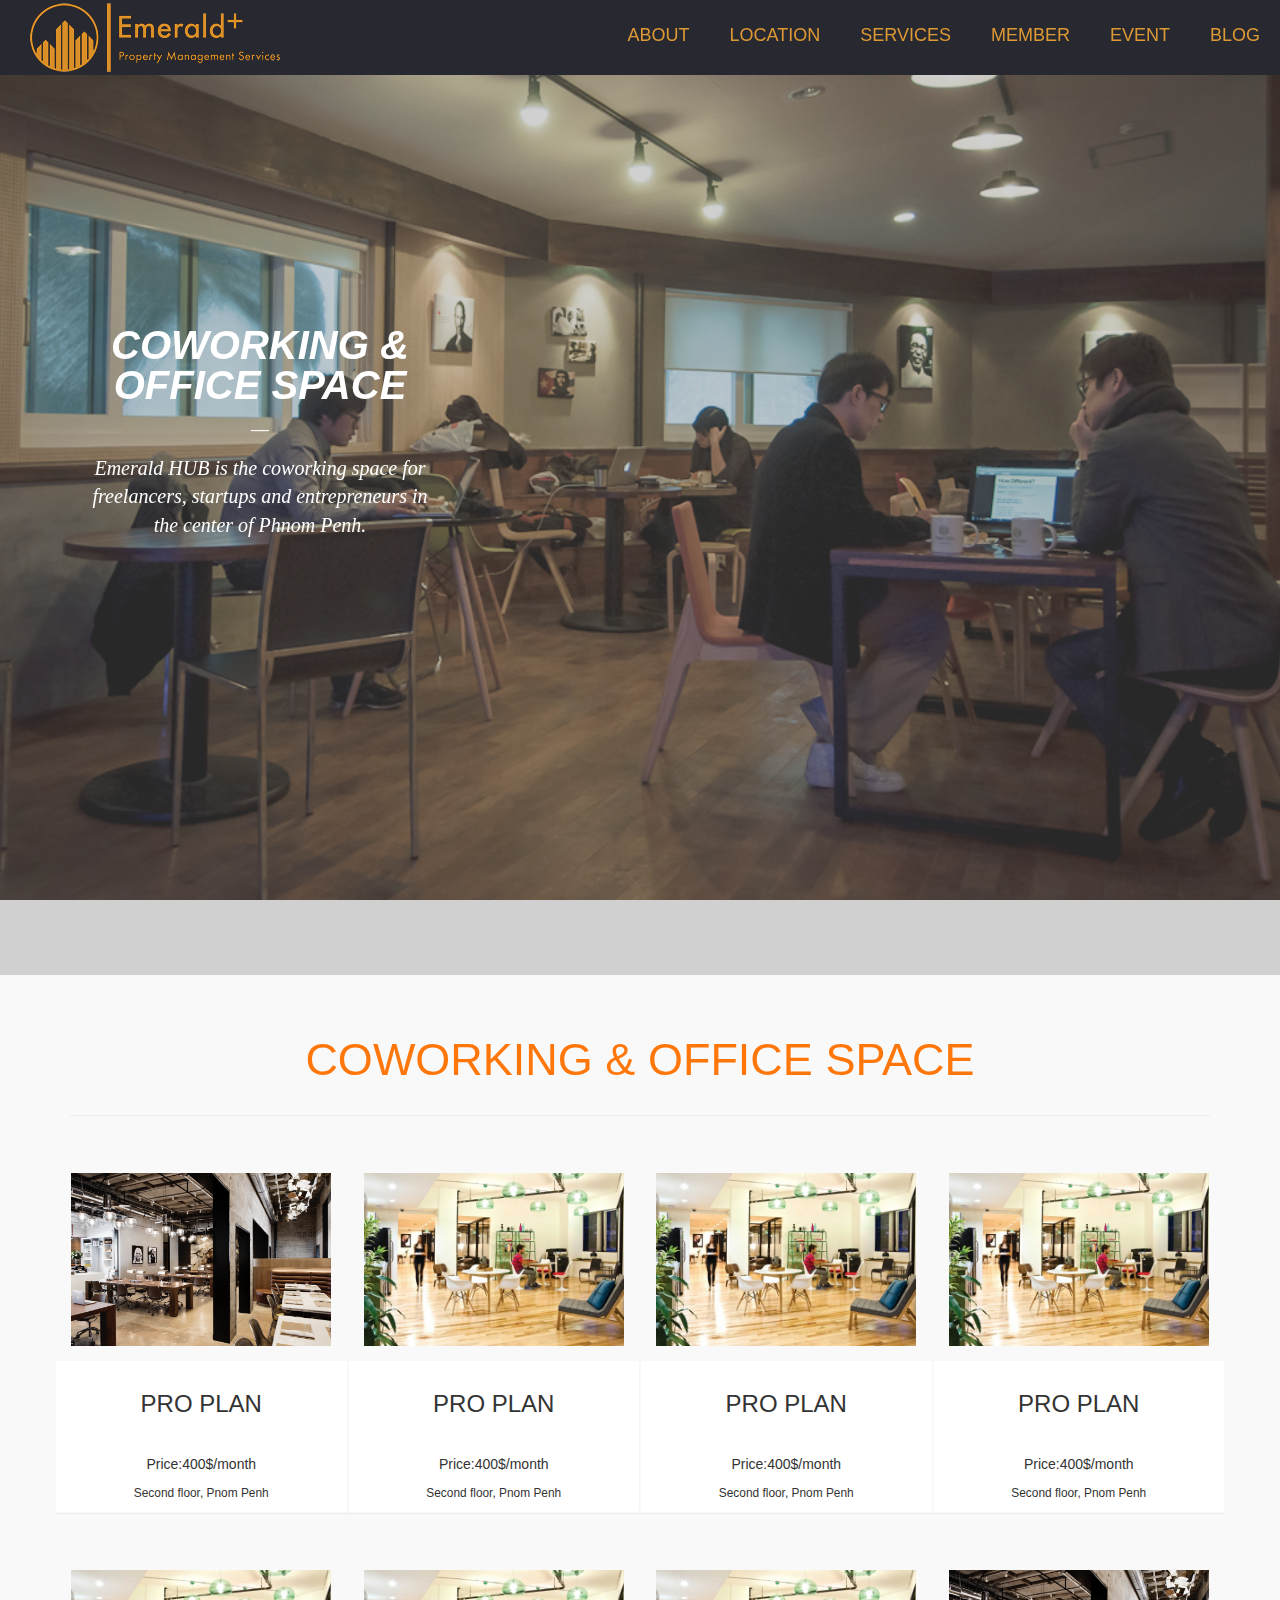
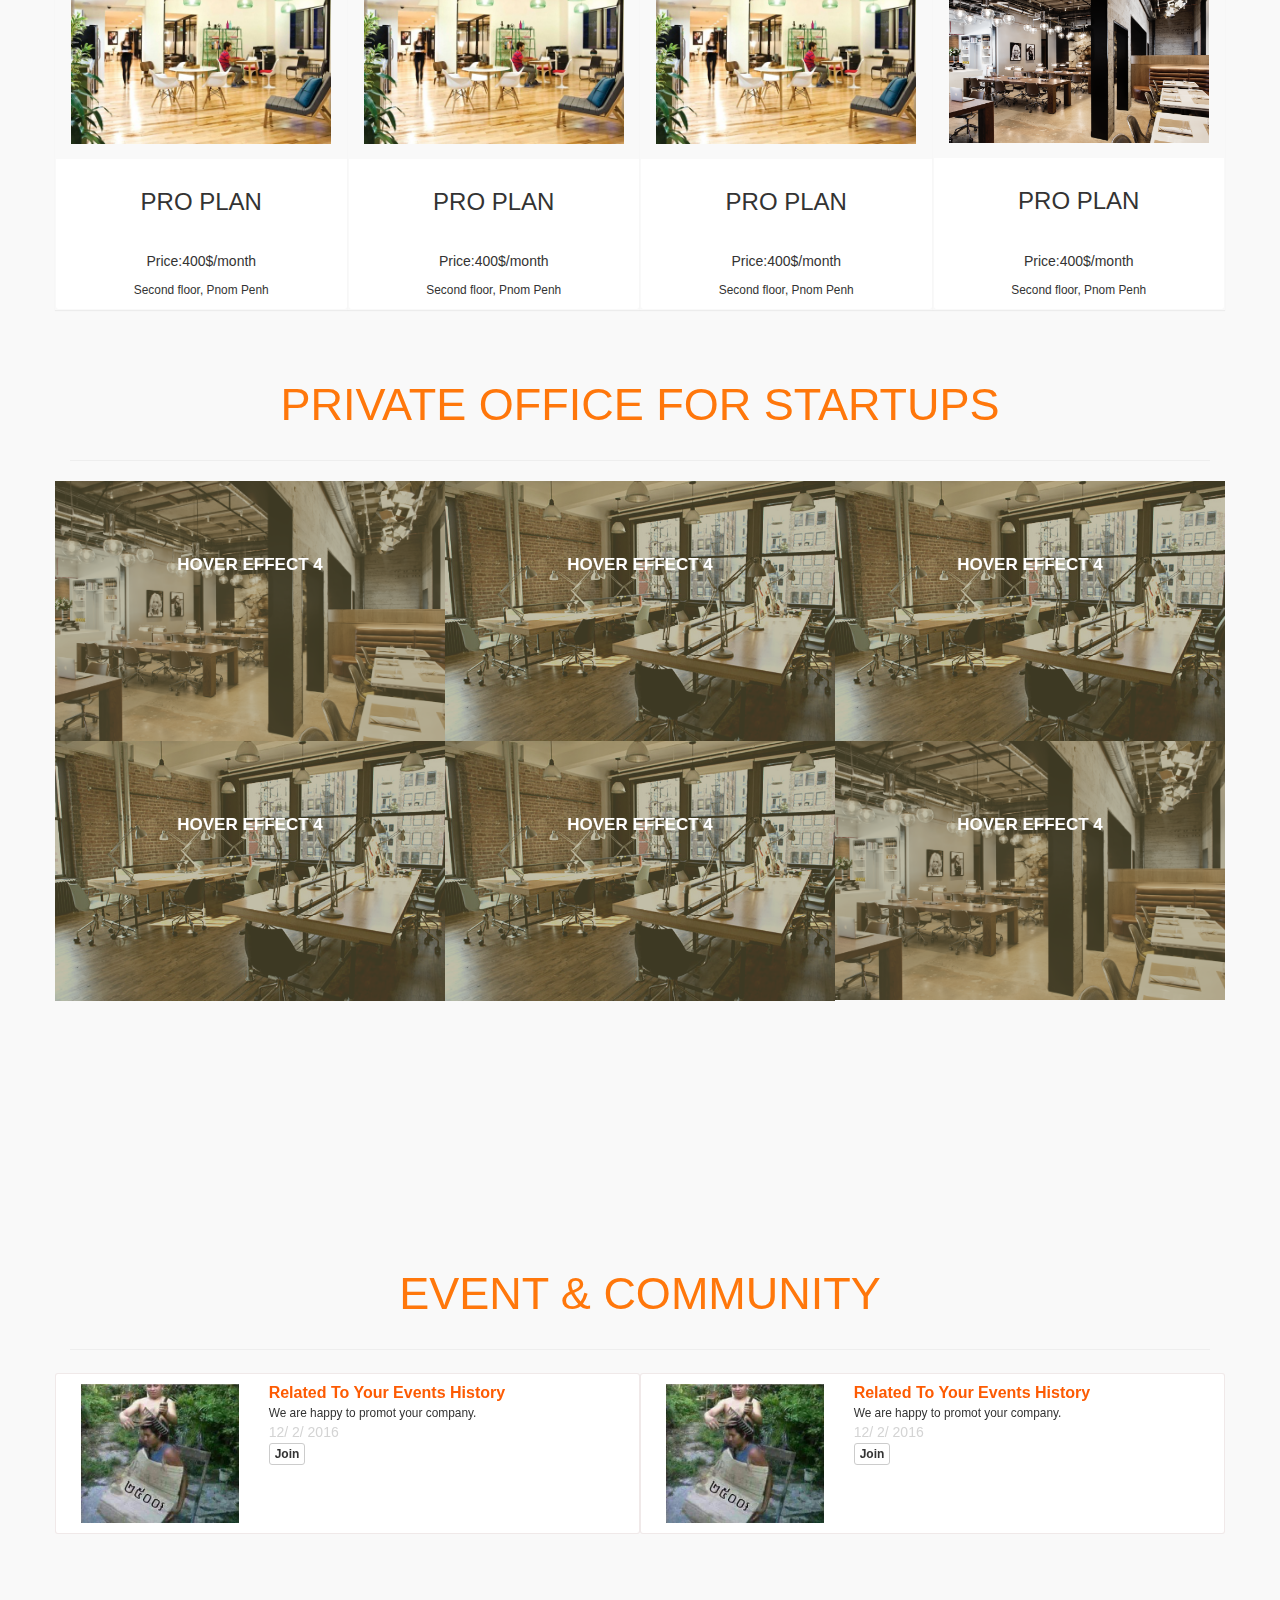
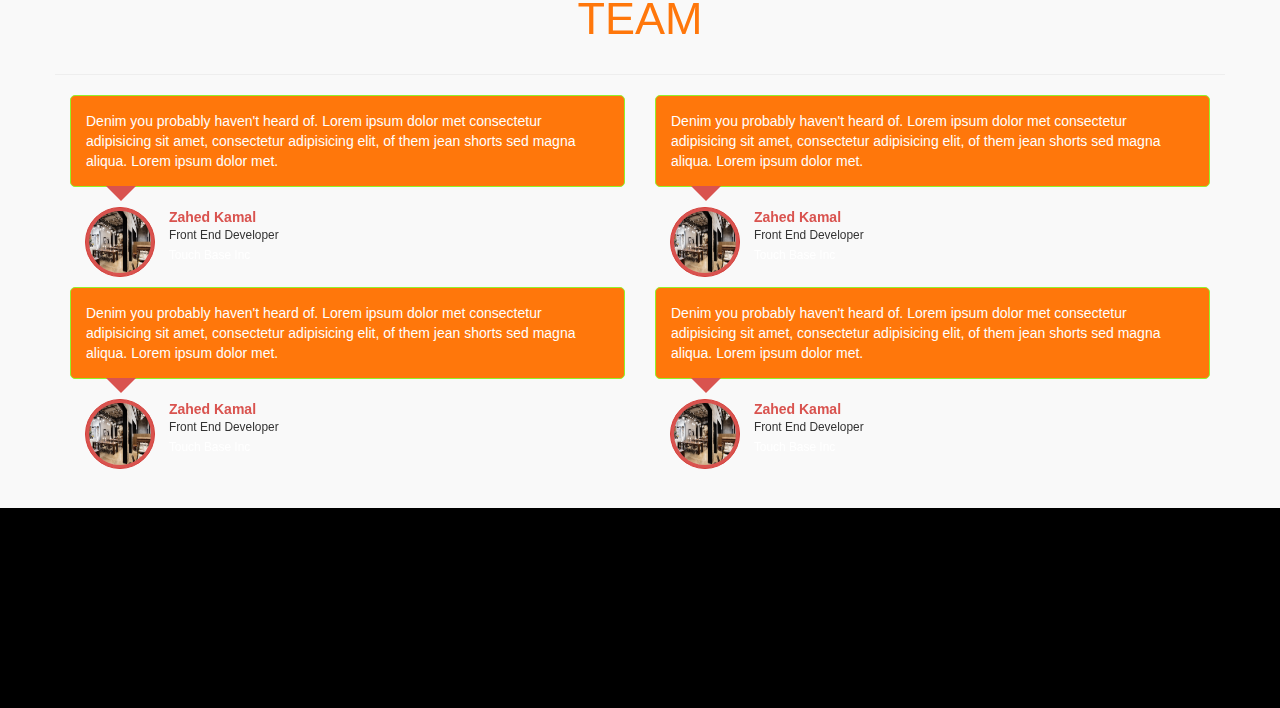
==== emerallhub/index.html @ 09f28c1a "add" ====
<!DOCTYPE html>
<html>
<head>
	<title>emerall</title>

    <meta name="viewport" content="width=device-width, initial-scale=1">

	 <!-- Latest compiled and minified CSS -->
	<link rel="stylesheet" href="http://maxcdn.bootstrapcdn.com/bootstrap/3.3.6/css/bootstrap.min.css">
	<link rel="stylesheet" href="http://cdnjs.cloudflare.com/ajax/libs/font-awesome/4.6.3/css/font-awesome.min.css">
	<!-- jQuery library -->
	<script src="https://ajax.googleapis.com/ajax/libs/jquery/1.12.4/jquery.min.js"></script>

	<!-- Latest compiled JavaScript -->
	<script src="http://maxcdn.bootstrapcdn.com/bootstrap/3.3.6/js/bootstrap.min.js"></script>
	<link rel="stylesheet" type="text/css" href="css/index.css">
	<script src="js/jquery.fadeshow-0.1.1.js" type="text/javascript"></script>
	<link rel="stylesheet" type="text/css" href="css/menu.css">
	<link rel="stylesheet" href="css/fadde-bg.css" />
	<!-- <link rel="stylesheet" href="css/demo.css" /> -->
	<script type="text/javascript" src="js/script.js"></script>
	<!--script change background-->
	<script type="text/javascript">
	$(function(){
		var fadeShow = $(".background").fadeShow({
			correctRatio: true,
			shuffle: true,
			speed: 10000,
			images: ['images/space1.jpg','images/space2.jpg','images/space3.jpg']
		});
	});
	</script>
	<!--end script change background-->
</head>
<body>
<nav>
  <div id="logo"><img src="images/logo-small.png" class="img-responsive"></div>
  	<center>
  		<label for="drop" class="toggle">
  		<i class="fa fa-bars" aria-hidden="true" style="font-size:40px;padding-top:10px;"></i>
		</label>
	</center>
  <input type="checkbox" id="drop" />
  <ul class="menu">
    <li><a href="about.html">About</a></li>
    <li><a href="#section1">Location</a></li>
    <li> <a href="#section2">Services</a></li>
    <li> <a href="#section3">Member</a></li>
    <li><a href="#section4">Event</a></li>
    <li><a href="blog.html">Blog</a></li>
  </ul>
</nav>


<header class="intro-header">
        <div class="container">
            <div class="background" style="background-color: rgba(117, 117, 117, 0.34);"></div>
			<div class="text col-xs-12 col-md-4 col-sm-4 col-lg-4">
				<h1 style="font-size:40px;line-height: 40px;font-weight:bold;">
					COWORKING & OFFICE SPACE
				</h1>
				<p>&mdash;</p>
				<p>Emerald HUB is the coworking space for freelancers, startups and entrepreneurs in the center of Phnom Penh. </p>
			</div>
        </div>
</header>
<section class="container-fluid bg-space" id="section1">

	<div class="container">
		<h1 class="v-center">COWORKING & OFFICE SPACE</h1>
	<hr>
	  	<div class="row">
	    	<div class="col-sm-3">
	          <div class="row">
	          		<!-- PRICE ITEM -->
					<div class="panel price panel-red">
						<div class="panel-heading  text-center">
						
						</div>
						<a href="location-single.html">
						<div class="panel-body text-center">
							<img src="images/location1.png" class="img-responsive">
						</div>
						</a>
						<ul class="list-group list-group-flush text-center">
							<li class="list-group-item">
								<h3>PRO PLAN</h3>
							</li>
							<li class="list-group-item">
								<h5>Price:400$/month</h5>
								<small>Second floor, Pnom Penh</small>
							</li>
							
						</ul>
					</div>
					
					<!-- /PRICE ITEM -->
	          </div>
	    	</div>
	    	<div class="col-sm-3">
	          	<div class="row">
	          		<!-- PRICE ITEM -->
					<div class="panel price panel-red">
						<div class="panel-heading  text-center">
						
						</div>
						<a href="location-single.html">
						<div class="panel-body text-center">
							<img src="images/location2.jpg" class="img-responsive">
						</div>
						</a>
						<ul class="list-group list-group-flush text-center">
							<li class="list-group-item">
								<h3>PRO PLAN</h3>
							</li>
							<li class="list-group-item">
								<h5>Price:400$/month</h5>
								<small>Second floor, Pnom Penh</small>
							</li>
							
						</ul>
					</div>
					
					<!-- /PRICE ITEM -->
	          	</div>
	    	</div>
	    	<div class="col-sm-3">
	          	<div class="row">
	          		<!-- PRICE ITEM -->
					<div class="panel price panel-red">
						<div class="panel-heading  text-center">
						
						</div>
						<a href="location-single.html">
						<div class="panel-body text-center">
							<img src="images/location2.jpg" class="img-responsive">
						</div>
						</a>
						<ul class="list-group list-group-flush text-center">
							<li class="list-group-item">
								<h3>PRO PLAN</h3>
							</li>
							<li class="list-group-item">
								<h5>Price:400$/month</h5>
								<small>Second floor, Pnom Penh</small>
							</li>
							
						</ul>
					</div>
					
					<!-- /PRICE ITEM -->
	          	</div>
	    	</div>
	    	<div class="col-sm-3">
	          	<div class="row">
	          		<!-- PRICE ITEM -->
					<div class="panel price panel-red">
						<div class="panel-heading  text-center">
						
						</div>
						<a href="location-single.html">
						<div class="panel-body text-center">
							<img src="images/location2.jpg" class="img-responsive">
						</div>
						</a>
						<ul class="list-group list-group-flush text-center">
							<li class="list-group-item">
								<h3>PRO PLAN</h3>
							</li>
							<li class="list-group-item">
								<h5>Price:400$/month</h5>
								<small>Second floor, Pnom Penh</small>
							</li>
							
						</ul>
					</div>
					
					<!-- /PRICE ITEM -->
	          	</div>
	    	</div>
	    	<div class="col-sm-3">
	          	<div class="row">
	          		<!-- PRICE ITEM -->
					<div class="panel price panel-red">
						<div class="panel-heading  text-center">
						
						</div>
						<a href="location-single.html">
						<div class="panel-body text-center">
							<img src="images/location2.jpg" class="img-responsive">
						</div>
						</a>
						<ul class="list-group list-group-flush text-center">
							<li class="list-group-item">
								<h3>PRO PLAN</h3>
							</li>
							<li class="list-group-item">
								<h5>Price:400$/month</h5>
								<small>Second floor, Pnom Penh</small>
							</li>
							
						</ul>
					</div>
					
					<!-- /PRICE ITEM -->
	          	</div>
	    	</div>
	    	<div class="col-sm-3">
	          	<div class="row">
	          		<!-- PRICE ITEM -->
					<div class="panel price panel-red">
						<div class="panel-heading  text-center">
						
						</div>
						<a href="location-single.html">
						<div class="panel-body text-center">
							<img src="images/location2.jpg" class="img-responsive">
						</div>
						</a>
						<ul class="list-group list-group-flush text-center">
							<li class="list-group-item">
								<h3>PRO PLAN</h3>
							</li>
							<li class="list-group-item">
								<h5>Price:400$/month</h5>
								<small>Second floor, Pnom Penh</small>
							</li>
							
						</ul>
					</div>
					
					<!-- /PRICE ITEM -->
	          	</div>
	    	</div>
	    	<div class="col-sm-3">
	          	<div class="row">
	          		<!-- PRICE ITEM -->
					<div class="panel price panel-red">
						<div class="panel-heading  text-center">
						
						</div>
						<a href="location-single.html">
						<div class="panel-body text-center">
							<img src="images/location2.jpg" class="img-responsive">
						</div>
						</a>
						<ul class="list-group list-group-flush text-center">
							<li class="list-group-item">
								<h3>PRO PLAN</h3>
							</li>
							<li class="list-group-item">
								<h5>Price:400$/month</h5>
								<small>Second floor, Pnom Penh</small>
							</li>
							
						</ul>
					</div>
					
					<!-- /PRICE ITEM -->
	          	</div>
	    	</div>
	    	<div class="col-sm-3">
	          	<div class="row">
	          		<!-- PRICE ITEM -->
					<div class="panel price panel-red">
						<div class="panel-heading  text-center">
						
						</div>
						<a href="#">
						<div class="panel-body text-center">
							<img src="images/location1.png" class="img-responsive">
						</div>
						</a>
						<ul class="list-group list-group-flush text-center">
							<li class="list-group-item">
								<h3>PRO PLAN</h3>
							</li>
							<li class="list-group-item">
								<h5>Price:400$/month</h5>
								<small>Second floor, Pnom Penh</small>
							</li>
							
						</ul>
					</div>
					
					<!-- /PRICE ITEM -->
	          	</div>
	    	</div>
	  	</div>
	</div>
</section>
<section class="container-fluid bg-space" style="margin-top:-10px;" id="section2">

	<div class="container">
		<h1 class="v-center">PRIVATE OFFICE FOR STARTUPS</h1>
		<hr>
		  	<div class="row">
		  		<div class="col-lg-4 col-md-4 col-sm-6 col-xs-12 padding">
		    	<div class="hovereffect">
		        	<img class="img-responsive" src="images/location1.png" alt="">
			        <div class="overlay">
			           <h2>Hover effect 4</h2>
			           <a class="info" href="#">link here</a>
			        </div>
		    	</div>
			</div>
			<div class="col-lg-4 col-md-4 col-sm-6 col-xs-12 padding">
		    	<div class="hovereffect">
		        	<img class="img-responsive" src="images/G.jpg" alt="">
			        <div class="overlay">
			           <h2>Hover effect 4</h2>
			           <a class="info" href="#">link here</a>
			        </div>
		    	</div>
			</div>
	
			<div class="col-lg-4 col-md-4 col-sm-6 col-xs-12 padding">
		    	<div class="hovereffect">
		        	<img class="img-responsive" src="images/G.jpg" alt="">
			        <div class="overlay">
			           <h2>Hover effect 4</h2>
			           <a class="info" href="#">link here</a>
			        </div>
		    	</div>
			</div>
			<div class="col-lg-4 col-md-4 col-sm-6 col-xs-12 padding">
		    	<div class="hovereffect">
		        	<img class="img-responsive" src="images/G.jpg" alt="">
			        <div class="overlay">
			           <h2>Hover effect 4</h2>
			           <a class="info" href="#">link here</a>
			        </div>
		    	</div>
			</div>
			<div class="col-lg-4 col-md-4 col-sm-6 col-xs-12 padding">
		    	<div class="hovereffect">
		        	<img class="img-responsive" src="images/G.jpg" alt="">
			        <div class="overlay">
			           <h2>Hover effect 4</h2>
			           <a class="info" href="#">link here</a>
			        </div>
		    	</div>
			</div>
			<div class="col-lg-4 col-md-4 col-sm-6 col-xs-12 padding">
		    	<div class="hovereffect">
		        	<img class="img-responsive" src="images/location1.png" alt="">
			        <div class="overlay">
			           <h2>Hover effect 4</h2>
			           <a class="info" href="#">link here</a>
			        </div>
		    	</div>
			</div>
	</div>
</section>
<section class="container-fluid bg-space" style="margin-top:-10px;" id="section4">

	<div class="container">
		<h1 class="v-center">EVENT & COMMUNITY</h1>
		<hr>
	  	<div class="row" >
	  		<div class="col-xs-12 col-sm-6 col-lg-6 col-md-6">
	  			<div class="row each-event">
	  				<div class="col-xs-12 col-sm-4 col-lg-4 col-md-4">
	  					<img src="images/event.jpg" class="img-responsive">
	  				</div>
	  				<div class="col-xs-12 col-sm-8 col-lg-8 col-md-8">
	  					<span>
	  						<h4  class="title-event">Related To Your Events History</h4>
	  						<small>We are happy to promot your company.</small>
	  					</span><br>
	  					<span><small class="date-event">12/ 2/ 2016</small></span><br>
	  					<span><small><input type="submit" value="Join" class="join btn btn-default btn-xs" data-toggle="modal" data-target="#myModal"></small></span>
	  				</div>
	  			</div>
	  		</div>
	  		<div class="col-xs-12 col-sm-6 col-lg-6 col-md-6">
	  			<div class="row each-event">
	  				<div class="col-xs-12 col-sm-4 col-lg-4 col-md-4">
	  					<img src="images/event.jpg" class="img-responsive">
	  				</div>
	  				<div class="col-xs-12 col-sm-8 col-lg-8 col-md-8">
	  					<span><h4 class="title-event">Related To Your Events History</h4>
	  						<small>We are happy to promot your company.</small>
	  					</span><br>
	  					<span><small class="date-event">12/ 2/ 2016</small></span><br>
	  					<span><small><input type="submit" value="Join" class="join btn btn-default btn-xs" data-toggle="modal" data-target="#myModal"></small></span>
	  				</div>
	  			</div>
	  		</div>

	  	</div>

	  	<!--Team-->
	  	<div class="row" id="section3">
	  		<h1 class="v-center">TEAM</h1>
			<hr>
			<!--box for team-->
			<div class="container">
				<div class="row">
			        <div class="col-sm-6">
			            <div id="tb-testimonial" class="testimonial testimonial-danger-filled">
			                <div class="testimonial-section">
			                    Denim you probably haven't heard of. Lorem ipsum dolor met consectetur adipisicing sit amet, consectetur adipisicing elit, of them jean shorts sed magna aliqua. Lorem ipsum dolor met.
			                </div>
			                <div class="testimonial-desc">
			                    <img src="images/location1.png" alt="" />
			                    <div class="testimonial-writer">
			                    	<div class="testimonial-writer-name">Zahed Kamal</div>
			                    	<div class="testimonial-writer-designation">Front End Developer</div>
			                    	<a href="#" class="testimonial-writer-company">Touch Base Inc</a>
			                    </div>
			                </div>
			            </div>   
					</div>
					<div class="col-sm-6">
			            <div id="tb-testimonial" class="testimonial testimonial-danger-filled">
			                <div class="testimonial-section">
			                    Denim you probably haven't heard of. Lorem ipsum dolor met consectetur adipisicing sit amet, consectetur adipisicing elit, of them jean shorts sed magna aliqua. Lorem ipsum dolor met.
			                </div>
			                <div class="testimonial-desc">
			                    <img src="images/location1.png" alt="" />
			                    <div class="testimonial-writer">
			                    	<div class="testimonial-writer-name">Zahed Kamal</div>
			                    	<div class="testimonial-writer-designation">Front End Developer</div>
			                    	<a href="#" class="testimonial-writer-company">Touch Base Inc</a>
			                    </div>
			                </div>
			            </div>   
					</div>
					<div class="col-sm-6">
			            <div id="tb-testimonial" class="testimonial testimonial-danger-filled">
			                <div class="testimonial-section">
			                    Denim you probably haven't heard of. Lorem ipsum dolor met consectetur adipisicing sit amet, consectetur adipisicing elit, of them jean shorts sed magna aliqua. Lorem ipsum dolor met.
			                </div>
			                <div class="testimonial-desc">
			                    <img src="images/location1.png" alt="" />
			                    <div class="testimonial-writer">
			                    	<div class="testimonial-writer-name">Zahed Kamal</div>
			                    	<div class="testimonial-writer-designation">Front End Developer</div>
			                    	<a href="#" class="testimonial-writer-company">Touch Base Inc</a>
			                    </div>
			                </div>
			            </div>   
					</div>
					<div class="col-sm-6">
			            <div id="tb-testimonial" class="testimonial testimonial-danger-filled">
			                <div class="testimonial-section">
			                    Denim you probably haven't heard of. Lorem ipsum dolor met consectetur adipisicing sit amet, consectetur adipisicing elit, of them jean shorts sed magna aliqua. Lorem ipsum dolor met.
			                </div>
			                <div class="testimonial-desc">
			                    <img src="images/location1.png" alt="" />
			                    <div class="testimonial-writer">
			                    	<div class="testimonial-writer-name">Zahed Kamal</div>
			                    	<div class="testimonial-writer-designation">Front End Developer</div>
			                    	<a href="#" class="testimonial-writer-company">Touch Base Inc</a>
			                    </div>
			                </div>
			            </div>   
					</div>
				</div>
			</div>
			<!--end box team-->
	  	</div>

	  	<!--end team-->
	</div>
</section>
<!--modal join-->
        	<div class="modal fade" id="myModal">
				<div class="modal-dialog">
				    <div class="modal-content">
				      <div class="modal-header">
				        <button type="button" class="close" data-dismiss="modal" aria-hidden="true">x</button>
				      </div>
				      <div class="modal-body">
				        <form class="form-horizontal">
							<fieldset>
							    <legend>
							    	<center>
							    		Join Event with us 3/ 3/ 2016
							    	</center>
							    </legend>
							    <div class="form-group">
							      <div class="col-lg-12">
							        <input class="form-control" id="inputName" placeholder="Your name" type="text">
							      </div>
							    </div>
							    <div class="form-group">
							       <div class="col-lg-12">
							        <input class="form-control" id="inputOrg" placeholder="Orgnanization" type="text">
							      </div>
							    </div>
							    <div class="form-group">
							      <div class="col-lg-12">
							        <button type="reset" class="btn btn-default">Cancel</button>
							        <button type="submit" class="btn btn-primary">Submit</button>
							      </div>
							    </div>
							
							</fieldset>
						</form>
				      </div>
				  
				    </div><!-- /.modal-content -->
				</div><!-- /.modal-dialog -->
			</div><!-- /.modal -->
		</div>
        <!--end modal join-->


<footer style="height:200px; background:black;width:100%;">
    <!-- <div class="footer" id="footer">
        <div class="container">
            <div class="row">
                <div class="col-lg-2  col-md-2 col-sm-4 col-xs-6">
                    
                </div>
                <div class="col-lg-2  col-md-2 col-sm-4 col-xs-6">
                    
                </div>
                <div class="col-lg-4  col-md-4 col-sm-4 col-xs-12">
                     <ul>
                        <li>
                           <h3 style="font-size:23px;color:white;">Contact Us</h3>
                        </li>
                    </ul>
                    <ul class="info">
                        <li>TEL: 090 90 90</li>
                        <li>EMAIL: Emeralhub@gmail.com</li>
                        <li>Address: st Phnom Penh, St. 200</li>
                    </ul>
                   
                </div>
                <div class="col-lg-3  col-md-3 col-sm-6 col-xs-12 ">
                    <ul>
                        <li>
                           <h3> FOLLOW US</h3>
                        </li>
                    </ul>
                    <ul class="social">
                        <li> <a href="#"> <i class=" fa fa-facebook">   </i> </a> </li>
                        <li> <a href="#"> <i class="fa fa-twitter">   </i> </a> </li>
                        <li> <a href="#"> <i class="fa fa-google-plus">   </i> </a> </li>
                        <li> <a href="#"> <i class="fa fa-pinterest">   </i> </a> </li>
                        <li> <a href="#"> <i class="fa fa-youtube">   </i> </a> </li>
                    </ul>
                </div>
            </div>
        </div>

    </div> -->
 </footer>

</body>
</html>
---- emerallhub/css/index.css ----
@import url('http://www.justinaguilar.com/animations/css/animations.css');
html,body {
	height:100%;
    background:center no-repeat fixed url('images/bg_iphone.png');
}

.icon-bar {
	background-color:#fff;
}


section {
	padding-top: 0px;  
    padding-bottom:0px; 
    min-height:calc(100% - 1px);
}

.v-center {
    font-size:45px;
    color: #FF770B;
}
  
.well {
	border-color:transparent;
}

a.list-group-item.active,[class*='-info'] {
	background-color: #168ccc;
    color:#fff;
}
  

.description{
  font-size: 20px;
  font-weight: 500px;
  padding-bottom: 1em;
  text-align: left;
}
.about{
  font-size: 23px;
  font-weight: 600;
  text-align: center;
  color: #F29B34;
}

.full {
    width: 100%;  
}
.gap {
  height: 30px;
  width: 100%;
  clear: both;
  display: block;
}
.footer {
  background: #282830;
  height: auto;
  padding-bottom: 30px;
  position: relative;
  width: 100%;
  border-bottom: 1px solid #CCCCCC;
  border-top: 1px solid #DDDDDD;
}

.footer p {
  margin: 0;
}
.footer img {
  max-width: 100%;
}
.footer h3 {
  border-bottom: 1px solid #BAC1C8;
  color: #54697E;
  font-size: 18px;
  font-weight: 600;
  line-height: 27px;
  padding: 40px 0 10px;
  text-transform: uppercase;
}
.footer ul {
  font-size: 13px;
  list-style-type: none;
  margin-left: 0;
  padding-left: 0;
  margin-top: 15px;
  color: #7F8C8D;
}
.footer ul li a {
  padding: 0 0 5px 0;
  display: block;
}
.footer a {
  color: #78828D
}
.supportLi h4 {
  font-size: 20px;
  font-weight: lighter;
  line-height: normal;
  margin-bottom: 0 !important;
  padding-bottom: 0;
}
.newsletter-box input#appendedInputButton {
  background: #FFFFFF;
  display: inline-block;
  float: left;
  height: 30px;
  clear: both;
  width: 100%;
}
.newsletter-box .btn {
  border: medium none;
  -webkit-border-radius: 3px;
  -moz-border-radius: 3px;
  -o-border-radius: 3px;
  -ms-border-radius: 3px;
  border-radius: 3px;
  display: inline-block;
  height: 40px;
  padding: 0;
  width: 100%;
  color: #fff;
}
.newsletter-box {
  overflow: hidden;
}
.bg-gray {
  background-image: -moz-linear-gradient(center bottom, #BBBBBB 0%, #F0F0F0 100%);
  box-shadow: 0 1px 0 #B4B3B3;
}
.social li {
  background: none repeat scroll 0 0 #B5B5B5;
  border: 2px solid #B5B5B5;
  -webkit-border-radius: 50%;
  -moz-border-radius: 50%;
  -o-border-radius: 50%;
  -ms-border-radius: 50%;
  border-radius: 50%;
  float: left;
  height: 36px;
  line-height: 36px;
  margin: 0 8px 0 0;
  padding: 0;
  text-align: center;
  width: 36px;
  transition: all 0.5s ease 0s;
  -moz-transition: all 0.5s ease 0s;
  -webkit-transition: all 0.5s ease 0s;
  -ms-transition: all 0.5s ease 0s;
  -o-transition: all 0.5s ease 0s;
}
.social li:hover {
  transform: scale(1.15) rotate(360deg);
  -webkit-transform: scale(1.1) rotate(360deg);
  -moz-transform: scale(1.1) rotate(360deg);
  -ms-transform: scale(1.1) rotate(360deg);
  -o-transform: scale(1.1) rotate(360deg);
}
.social li a {
  color: #EDEFF1;
}
.social li:hover {
  border: 2px solid #2c3e50;
  background: #2c3e50;
}
.social li a i {
  font-size: 16px;
  margin: 0 0 0 5px;
  color: #EDEFF1 !important;
}
.footer-bottom {
  background: #E3E3E3;
  border-top: 1px solid #DDDDDD;
  padding-top: 10px;
  padding-bottom: 10px;
}
.footer-bottom p.pull-left {
  padding-top: 6px;
}
.payments {
  font-size: 1.5em; 
}

/*overlay background*/
.intro-header {
  background-color: #777777;
  background: no-repeat center center;
  background-attachment: scroll;
  -webkit-background-size: cover;
  -moz-background-size: cover;
  background-size: cover;
  -o-background-size: cover;
  /*margin-bottom: 50px;*/
}
.intro-header{
  /*padding: 100px 0 50px;*/
  color: white;
}
.subheading{
    color: white; 
   font: bold 24px/45px Helvetica, Sans-Serif; 
   letter-spacing: -1px;  
   background: rgb(0, 0, 0); /* fallback color */
   background: rgba(0, 0, 0, 0.7);
   padding: 10px; 
}
@media only screen and (min-width: 768px) {
  .intro-header{
    /*padding: 150px 0;*/
  }
}
.intro-header .site-heading,
.intro-header .page-heading {
  text-align: center;
}
.intro-header .site-heading h1,
.intro-header .page-heading h1 {
  margin-top: 0;
  font-size: 30px;
}
.intro-header .site-heading .subheading,
.intro-header .page-heading .subheading {
  font-size: 24px;
  line-height: 1.1;
  display: block;
  font-family: 'Open Sans', 'Helvetica Neue', Helvetica, Arial, sans-serif;
  font-weight: 300;
  margin: 10px 0 0;
}
@media only screen and (min-width: 768px) {
  .intro-header .site-heading h1,
  .intro-header .page-heading h1 {
    font-size: 30px;
  }
}
.intro-header .post-heading h1 {
  font-size: 35px;
}
.intro-header .post-heading .subheading,
.intro-header .post-heading .meta {
  line-height: 1.1;
  display: block;
}
.intro-header {
  font-family: 'Open Sans', 'Helvetica Neue', Helvetica, Arial, sans-serif;
  font-size: 24px;
  font-weight: 600;
}
.intro-header {
  font-family: 'Lora', 'Times New Roman', serif;
  font-style: italic;
  font-weight: 300;
  font-size: 20px;
  background-color: rgba(117, 117, 117, 0.34);
  height: 100%;
}
.intro-header .post-heading .meta a {
  color: white;
}
@media only screen and (min-width: 768px) {
  .intro-header .post-heading h1 {
    font-size: 55px;
  }
  .intro-header .post-heading .subheading {
    font-size: 30px;
  }
}

.bg-space{
    background-color: #f9f9f9;
}

/*pricing*/
    .panel{
      margin-bottom: 20px;
      background-color: #f9f9f9;
      border: 1px solid transparent;
      border-radius: 4px;
      -webkit-box-shadow: 0 1px 1px rgba(0,0,0,.05);
      box-shadow: 0 1px 1px rgba(0,0,0,.05);
    }
    .panel.price,
        .panel.price>.panel-heading{
            border-radius:0px;
            -moz-transition: all .3s ease;
            -o-transition:  all .3s ease;
            -webkit-transition:  all .3s ease;
        }
        .panel.price:hover{
            box-shadow: 0px 0px 0px rgba(0,0,0, .2);
        }
        .panel-red:hover{
            background-color: #F29B34;
            -moz-box-shadow: 0px -1px 3px #fafafa;
            -webkit-box-shadow: 0px -1px 3px #fafafa;
            box-shadow: 0px -1px 3px #fafafa;
        }
        
                
        .panel.price>.panel-heading{
            /*box-shadow: 0px 1px 0px rgba(50,50,50, .2) inset;*/
            text-shadow:0px 1px 0px rgba(50,50,50, .6);
        }
            
        .price .list-group-item{
            border-bottom-:1px solid rgba(250,250,250, .5);
        }
        
        .panel.price .list-group-item:last-child {
            border-bottom-right-radius: 0px;
            border-bottom-left-radius: 0px;
        }
        .panel.price .list-group-item:first-child {
            border-top-right-radius: 0px;
            border-top-left-radius: 0px;
        }
        
        .price .panel-footer {
            color: #fff;
            border-bottom:0px;
            background-color:  #f9f9f9;
            /*box-shadow: 0px 1px 0px rgba(0,0,0, .3);*/
        }
        
        
        .panel.price .btn{
            box-shadow: 0 -1px 0px rgba(50,50,50, .2) inset;
            border:0px;
        }
        .list-group-item {
            position: relative;
            display: block;
            padding: 10px 15px;
            margin-bottom: -1px;
            background-color: #fff;
            border: 0px solid #ddd;
        }
        .panel > .list-group .list-group-item, .panel > .panel-collapse > .list-group .list-group-item {
            border-width: 0px 0;
            border-radius: 0;
        }

.btn-danger{
  background-color: #F29B34;
}
a:hover{
  text-decoration: none;
}
/*event*/
.each-event{
  border: thin solid rgba(227, 212, 212, 0.52) !important;
  padding: 10px;
  border-radius: 3px;
  background: white;
  margin-top: 3px;
}
.title-event{
  font-size: 16px;
  color: #FD5B03;
  text-decoration: none;
  font-weight: bold;
  margin-top: 0px;
  margin-bottom: 0px;
}
.date-event{
  font-size: 14px;
  color: #D4D4D4;
}
.join{
  font-weight: bold;
}
/*modal*/
.modal-header {
    padding: 0px;
    border-bottom: 0px solid #e5e5e5;
}
.modal-content {
    -webkit-box-shadow: 0 5px 15px rgba(0,0,0,.5);
    box-shadow: 0 5px 15px rgba(0,0,0,.5);
    border-radius: 0px;
}
.modal-dialog {
    margin: 65px auto;
    border: thin solid #4776e7;
}
.li{
  list-style: none;
  font-size: 23px;
  padding: 3px;
  font-weight: bold;
}
.fa-facebook-square{
  padding: 3px;
  font-size: 20px;
  color: #3D8EB9;
  list-style: none;
}
.fa-twitter{
  padding: 3px;
  font-size: 20px;
  color: #2C82C9;
  list-style: none;
}
.fa-google-plus{
  color: #CF000F;
  padding: 3px;
  font-size: 20px;
}
.name-li{
  list-style: none;
  font-size: 15px;
  color: #3C3741;
}
/*box for team*/
/*----------------------------------------------------*/
/*----------------- Testimonials CSS -----------------*/
/*----------------------------------------------------*/
.testimonial{
    margin-bottom: 10px;
}

    .testimonial-section {
        width: 100%;
        height: auto;
        padding: 15px;
        -webkit-border-radius: 5px;
        -moz-border-radius: 5px;
        border-radius: 5px;
        position: relative;
        border: 1px solid #fff;
    }
    .testimonial-section:after {
        top: 100%;
        left: 50px;
        border: solid transparent;
        content: " ";
        position: absolute;
        border-top-color: #fff;
        border-width: 15px;
        margin-left: -15px;
    }

    .testimonial-desc {
        margin-top: 20px;
        text-align:left;
        padding-left: 15px;
    }
        .testimonial-desc img {
            border: 1px solid #f5f5f5;
            border-radius: 150px;
            height: 70px;
            padding: 3px;
            width: 70px;
            display:inline-block;
            vertical-align: top;
        }

        .testimonial-writer{
            display: inline-block;
            vertical-align: top;
            padding-left: 10px;
        }

            .testimonial-writer-name{
                font-weight: bold;
            }

            .testimonial-writer-designation{
                font-size: 85%;
            }

            .testimonial-writer-company{
                font-size: 85%;
            }
    /*---- Outlined Styles ----*/
    .testimonial.testimonial-default{
        
    }
        .testimonial.testimonial-default .testimonial-section{
            border-color: #777;
        }

            .testimonial.testimonial-default .testimonial-section:after{
                border-top-color: #777;
            }

        .testimonial.testimonial-default .testimonial-desc{
            
        }

            .testimonial.testimonial-default .testimonial-desc img{
                border-color: #777;
            }

            .testimonial.testimonial-default .testimonial-writer-name{
                color: #777;
            }

    /*---- Filled Styles ----*/
   
    .testimonial.testimonial-danger-filled{
        
    }
        .testimonial.testimonial-danger-filled .testimonial-section{
                color: #fff;
                background-color: #FF770B;
                border-color: #92F22A;
        }

            .testimonial.testimonial-danger-filled .testimonial-section:after{
                border-top-color: #D9534F;
            }

        .testimonial.testimonial-danger-filled .testimonial-desc{
            
        }

            .testimonial.testimonial-danger-filled .testimonial-desc img{
                border-color: #d43f3a;
                background-color: #D9534F;
            }

            .testimonial.testimonial-danger-filled .testimonial-writer-name{
                color: #D9534F;
            }
---- emerallhub/css/menu.css ----
h1 {
  font-size: 60px;
  text-align: center;
  color: #FFF;
}

/*h3 {
  font-size: 30px;
  line-height: 34px;
  text-align: center;
  color: #FFF;
}*/

h3 a { color: #FFF; }

a { color: #FFF; }

h1 {
  margin-top: 50px;
  text-align: center;
  font-size: 30px;
  line-height: 70px;
  font-family: 'roboto', sans-serif;
}

#container {
  margin: 0 auto;
  max-width: 890px;
}

p { text-align: center; }
 .toggle, [id^=drop] {
 display: none;
}

nav {
  margin: 0;
  padding: 0;
  background-color: #282830;
}

#logo {
  display: block;
  padding: 0 30px;
  float: left;
  font-size: 20px;
  line-height: 60px;
  color: #dd9933;
}

nav:after {
  content: "";
  display: table;
  clear: both;
}

nav ul {
  float: right;
  padding: 0;
  margin: 0;
  list-style: none;
  position: relative;
  padding-top: 5px;
}

nav ul li {
  margin: 0px;
  display: inline-block;
  float: left;
  background-color: #282830;
}

nav a {
  display: block;
  padding: 0 20px;
  color: #dd9933;
  font-size: 18px;
  line-height: 60px;
  text-decoration: none;
  text-transform: uppercase;
}

nav ul li ul li:hover {
   /*background: #000000;*/
   color: #F6F7F2;
}

nav a:hover { 
  color: white;
  text-decoration: none;
}

nav ul ul {
  display: none;
  position: absolute;
  top: 60px;
}

nav ul li:hover > ul { 
  display: inherit; 
}

nav ul ul li {
  width: 170px;
  float: none;
  display: list-item;
  position: relative;
}

nav ul ul ul li {
  position: relative;
  top: -60px;
  left: 170px;
}
label > a:after { content: '+'; }
/*li > a:after { content: ' +'; }*/

li > a:only-child:after { content: ''; }


/* Media Queries
--------------------------------------------- */

@media all and (max-width : 768px) {

#logo {
  display: block;
  padding: 0;
  width: 100%;
  text-align: center;
  float: none;
  color: #dd9933;
}

nav { margin: 0; }

.toggle + a,
 .menu { display: none; }

.toggle {
  display: block;
  /*background-color: #254441;*/
  padding: 0 20px;
  color: #FFF;
  font-size: 20px;
  line-height: 60px;
  text-decoration: none;
  border: none;
}

/*.toggle:hover { background-color: #000000; }*/

[id^=drop]:checked + ul { display: block; }

nav ul li {
  display: block;
  width: 100%;
}

nav ul ul .toggle,
 nav ul ul a { padding: 0 40px; }

nav ul ul ul a { padding: 0 80px; }

nav a:hover,
nav ul ul ul a { 
  /*background-color: #282830;*/
}

nav ul li ul li .toggle,
 nav ul ul a { background-color: #212121; }

nav ul ul {
  float: none;
  position: static;
  color: #dd9933;
}

nav ul ul li:hover > ul,
nav ul li:hover > ul { display: none; }

nav ul ul li {
  display: block;
  width: 100%;
}

nav ul ul ul li { position: static;

}
}

@media all and (max-width : 330px) {

nav ul li {
  display: block;
  width: 94%;
}

}
---- emerallhub/css/fadde-bg.css ----
.background
{
	background-color: #383838;
	position: fixed;
	width: 100%;
	height: 100%;
	top: 0;
	left: 0;
	z-index: -1;
}
/*
h1
{
	font-weight: 600;
	font-size: 72px;
	color: #fff;
	text-shadow: 0px 1px 10px rgba(0, 0, 0, 0.3);
}

h2
{
	color: #fff;
	text-shadow: 0px 1px 10px rgba(0, 0, 0, 0.7);
	font-weight: 200;
	font-size: 35px;
}

*/

.text
{
	margin: 200px auto;
}

/*fade show*/
/* 
 * FadeShow jQuery Plugin
 * Made by Erik Terwan
 * 3 February 2015
 * 
 * This plugin is provided as-is and released under the terms of the MIT license.
 */

div.fadeShow-container
{
	position: relative;
	width: 100%;
	height: 100%;
	background: #181818;
	overflow: hidden;
}

div.fadeShow-container
  div.image
{
	position: absolute;
	width: 100%;
	height: 100%;
	background-position: center center;
	background-size: 100% auto;
	background-repeat: no-repeat;
	transition: opacity 1.5s ease-in-out;
	-moz-transition: opacity 1.5s ease-in-out;
	-webkit-transition: opacity 1.5s ease-in-out;
	opacity: 0;
}

div.fadeShow-container
  div.image.fillHeight
{
	background-size: auto 100%;
}

div.fadeShow-container
  div.image.active
{
	z-index: 3;
	opacity: 1;
}

div.fadeShow-container
  div.image.inactive
{
	z-index: 2;
	opacity: 0;
}

div.fadeShow-container
  div.image
  	img
{
	width: 100px; /* leave this at 100px, we do calculations based on that number*/
	display: none;
}

/*hover overlay*/
.hovereffect {
  width: 100%;
  height: 100%;
  float: left;
  overflow: hidden;
  position: relative;
  text-align: center;
  cursor: default;
}

.hovereffect .overlay {
  width: 100%;
  height: 100%;
  position: absolute;
  overflow: hidden;
  top: 0;
  left: 0;
  background-color: rgba(128, 119, 74, 0.48);
  -webkit-transition: all 0.4s ease-in-out;
  transition: all 0.4s ease-in-out;
}

.hovereffect:hover .overlay {
	background-color: #FD5B03;
  opacity: 0.50;
    
}

.hovereffect img {
  display: block;
  position: relative;
}

.hovereffect h2 {
  text-transform: uppercase;
  color: #fff;
  font-weight: bold;
  text-align: center;
  position: relative;
  font-size: 17px;
  padding: 10px;
  -webkit-transform: translateY(45px);
  -ms-transform: translateY(45px);
  transform: translateY(45px);
  -webkit-transition: all 0.4s ease-in-out;
  transition: all 0.4s ease-in-out;
}

.hovereffect:hover h2 {
  -webkit-transform: translateY(5px);
  -ms-transform: translateY(5px);
  transform: translateY(5px);
  font-weight: bold;
}

.hovereffect a.info {
  display: inline-block;
  text-decoration: none;
  padding: 7px 14px;
  text-transform: uppercase;
  color: #fff;
  border: 1px solid #fff;
  background-color: transparent;
  opacity: 0;
  filter: alpha(opacity=0);
  -webkit-transform: scale(0);
  -ms-transform: scale(0);
  transform: scale(0);
  -webkit-transition: all 0.4s ease-in-out;
  transition: all 0.4s ease-in-out;
  font-weight: normal;
  margin: 0px 0 0 0;
  padding: 0px 0px;
}

.hovereffect:hover a.info {
  opacity: 1;
  filter: alpha(opacity=100);
  -webkit-transform: scale(1);
  -ms-transform: scale(1);
  transform: scale(1);
}

.hovereffect a.info:hover {
  /*box-shadow: 0 0 5px #fff;*/
}

.padding{
	padding: 0px;
}
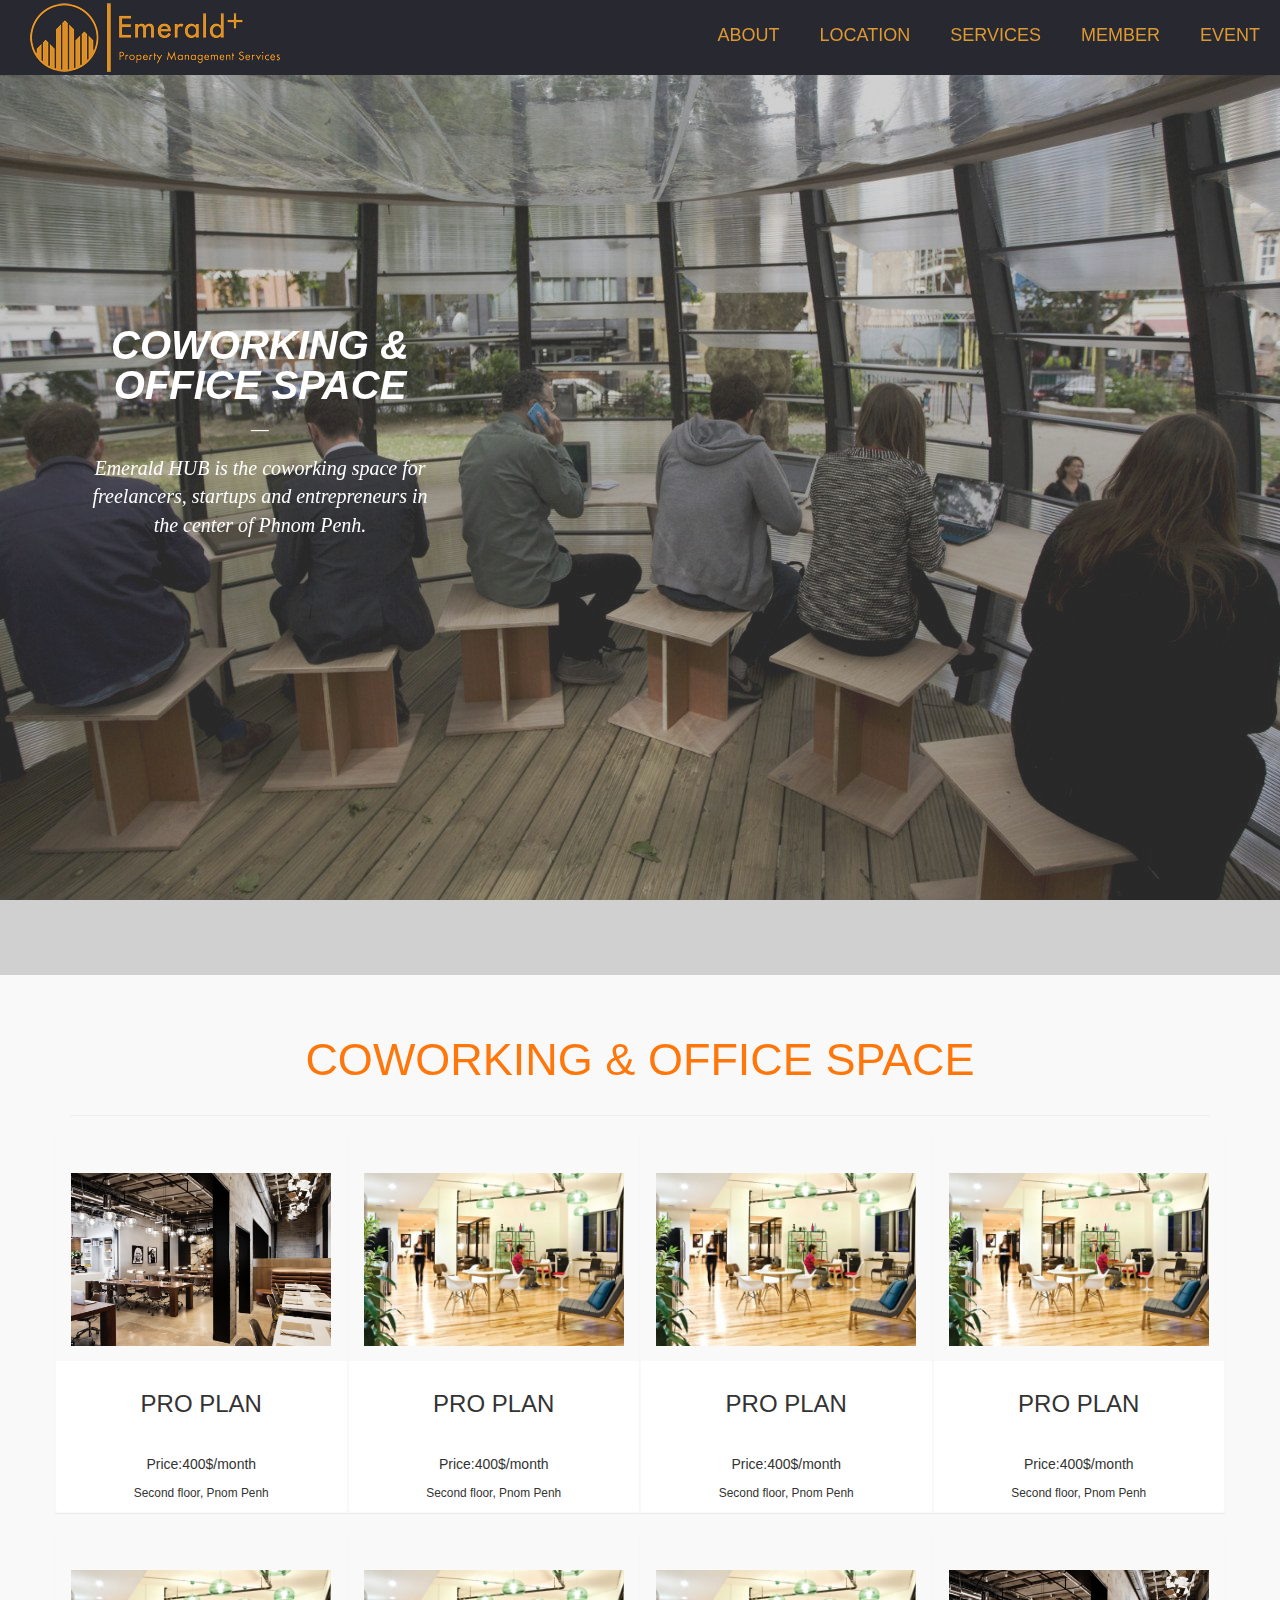
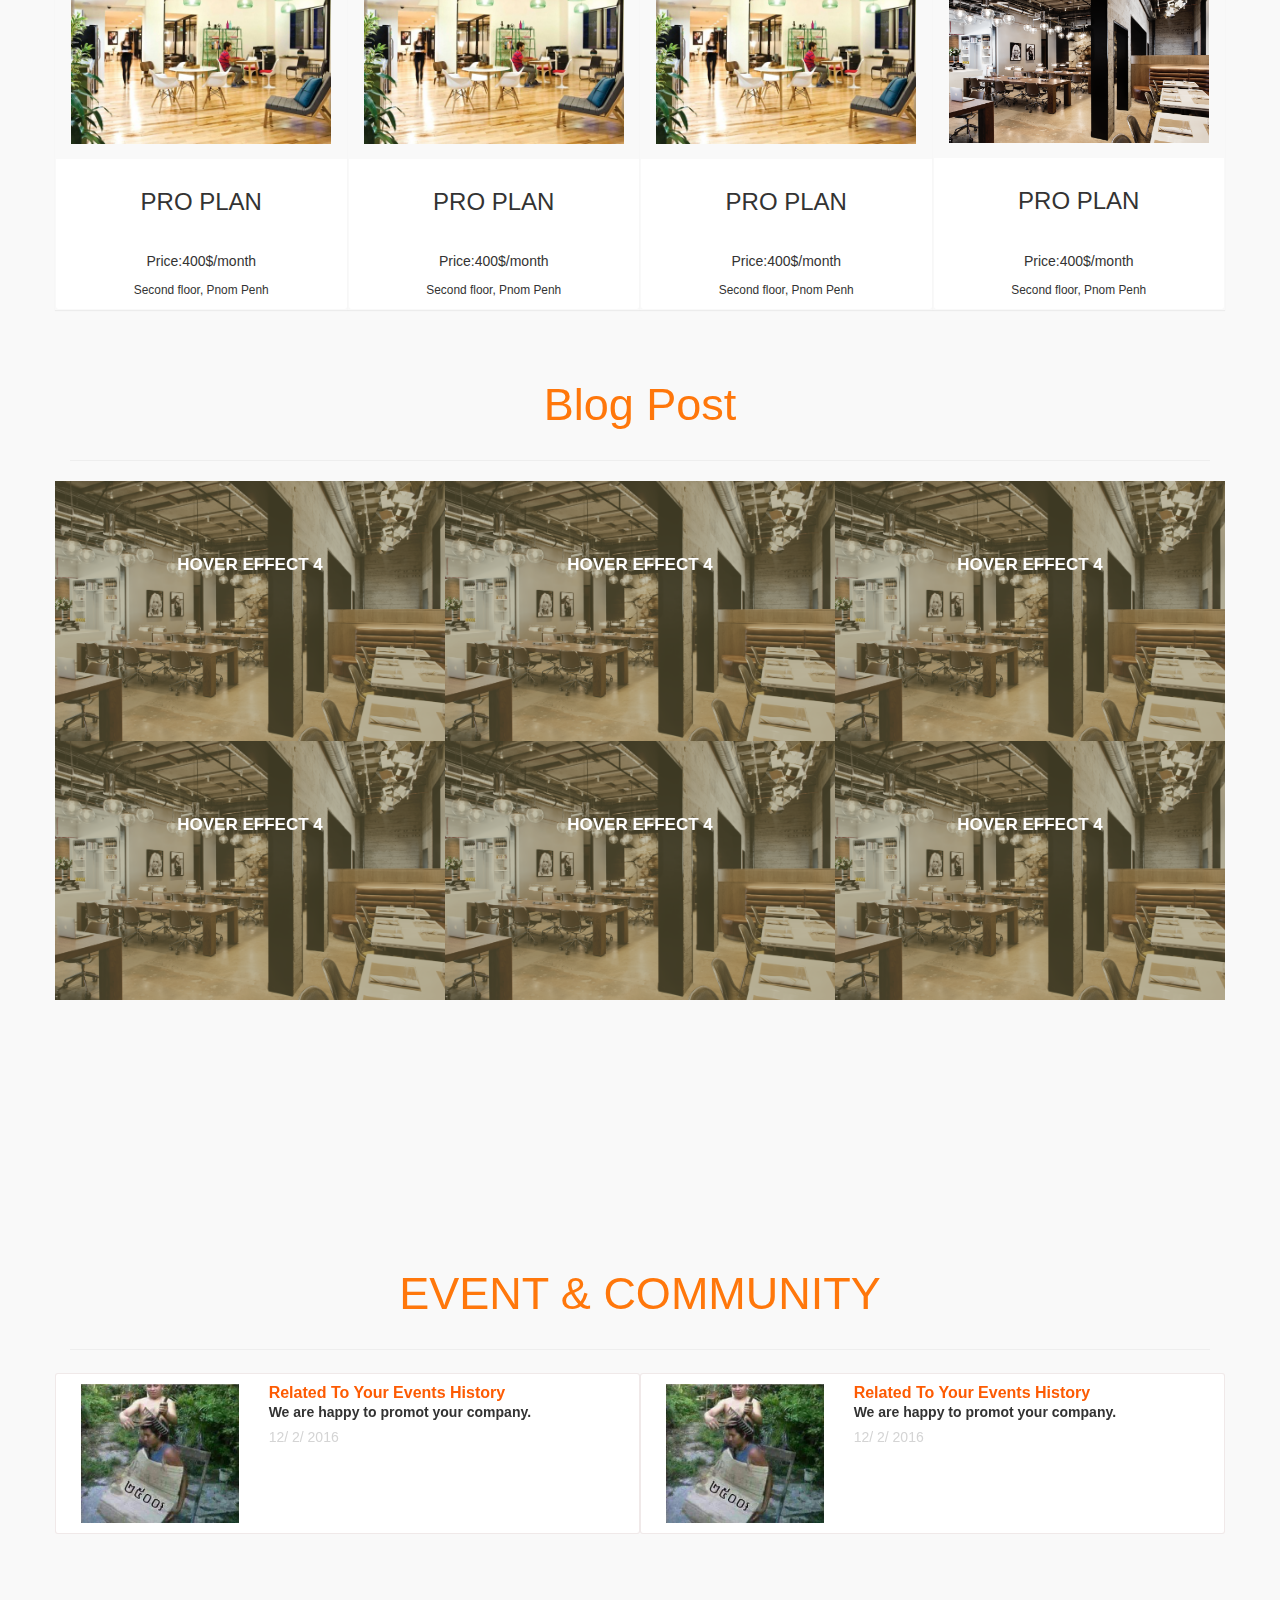
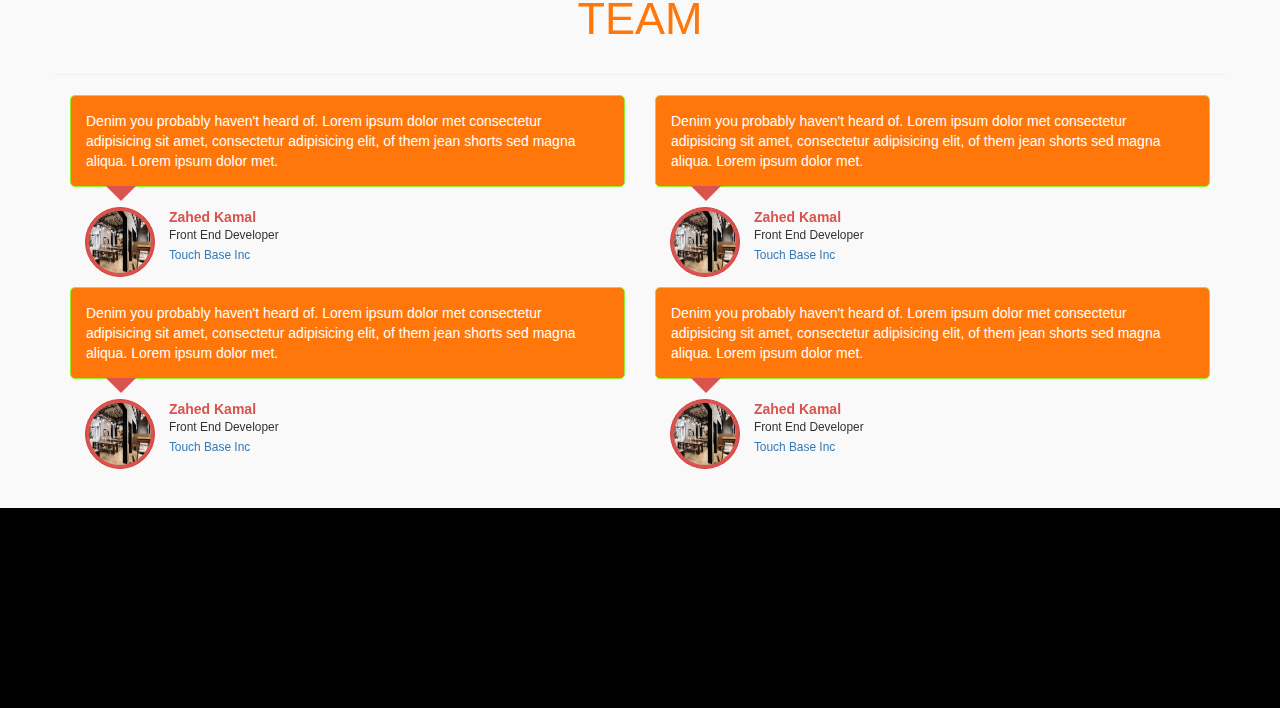
==== commit afe1e84f: "add more pages" ====
--- a/emerallhub/index.html
+++ b/emerallhub/index.html
@@ -47,7 +47,6 @@
     <li> <a href="#section2">Services</a></li>
     <li> <a href="#section3">Member</a></li>
     <li><a href="#section4">Event</a></li>
-    <li><a href="blog.html">Blog</a></li>
   </ul>
 </nav>
 
@@ -292,64 +291,70 @@
 <section class="container-fluid bg-space" style="margin-top:-10px;" id="section2">
 
 	<div class="container">
-		<h1 class="v-center">PRIVATE OFFICE FOR STARTUPS</h1>
+		<h1 class="v-center">Blog Post</h1>
 		<hr>
 		  	<div class="row">
 		  		<div class="col-lg-4 col-md-4 col-sm-6 col-xs-12 padding">
-		    	<div class="hovereffect">
-		        	<img class="img-responsive" src="images/location1.png" alt="">
-			        <div class="overlay">
-			           <h2>Hover effect 4</h2>
-			           <a class="info" href="#">link here</a>
-			        </div>
-		    	</div>
-			</div>
-			<div class="col-lg-4 col-md-4 col-sm-6 col-xs-12 padding">
-		    	<div class="hovereffect">
-		        	<img class="img-responsive" src="images/G.jpg" alt="">
-			        <div class="overlay">
-			           <h2>Hover effect 4</h2>
-			           <a class="info" href="#">link here</a>
-			        </div>
-		    	</div>
-			</div>
+			    	<div class="hovereffect">
+			        	<img class="img-responsive" src="images/location1.png" alt="">
+				        <div class="overlay">
+				        <a href="blog.html">
+				           <h2>Hover effect 4</h2>
+				        </a>
+				        </div>
+			    	</div>
+				</div>
+				<div class="col-lg-4 col-md-4 col-sm-6 col-xs-12 padding">
+			    	<div class="hovereffect">
+			        	<img class="img-responsive" src="images/location1.png" alt="">
+				        <div class="overlay">
+				        <a href="blog.html">
+				           <h2>Hover effect 4</h2>
+				        </a>
+				        </div>
+			    	</div>
+				</div>
 	
-			<div class="col-lg-4 col-md-4 col-sm-6 col-xs-12 padding">
-		    	<div class="hovereffect">
-		        	<img class="img-responsive" src="images/G.jpg" alt="">
-			        <div class="overlay">
-			           <h2>Hover effect 4</h2>
-			           <a class="info" href="#">link here</a>
-			        </div>
-		    	</div>
-			</div>
-			<div class="col-lg-4 col-md-4 col-sm-6 col-xs-12 padding">
-		    	<div class="hovereffect">
-		        	<img class="img-responsive" src="images/G.jpg" alt="">
-			        <div class="overlay">
-			           <h2>Hover effect 4</h2>
-			           <a class="info" href="#">link here</a>
-			        </div>
-		    	</div>
-			</div>
-			<div class="col-lg-4 col-md-4 col-sm-6 col-xs-12 padding">
-		    	<div class="hovereffect">
-		        	<img class="img-responsive" src="images/G.jpg" alt="">
-			        <div class="overlay">
-			           <h2>Hover effect 4</h2>
-			           <a class="info" href="#">link here</a>
-			        </div>
-		    	</div>
-			</div>
-			<div class="col-lg-4 col-md-4 col-sm-6 col-xs-12 padding">
-		    	<div class="hovereffect">
-		        	<img class="img-responsive" src="images/location1.png" alt="">
-			        <div class="overlay">
-			           <h2>Hover effect 4</h2>
-			           <a class="info" href="#">link here</a>
-			        </div>
-		    	</div>
-			</div>
+				<div class="col-lg-4 col-md-4 col-sm-6 col-xs-12 padding">
+			    	<div class="hovereffect">
+			        	<img class="img-responsive" src="images/location1.png" alt="">
+				        <div class="overlay">
+				        <a href="blog.html">
+				           <h2>Hover effect 4</h2>
+				        </a>
+				        </div>
+			    	</div>
+				</div>
+				<div class="col-lg-4 col-md-4 col-sm-6 col-xs-12 padding">
+			    	<div class="hovereffect">
+			        	<img class="img-responsive" src="images/location1.png" alt="">
+				        <div class="overlay">
+				        <a href="blog.html">
+				           <h2>Hover effect 4</h2>
+				        </a>
+				        </div>
+			    	</div>
+				</div>
+				<div class="col-lg-4 col-md-4 col-sm-6 col-xs-12 padding">
+			    	<div class="hovereffect">
+			        	<img class="img-responsive" src="images/location1.png" alt="">
+				        <div class="overlay">
+				        <a href="blog.html">
+				           <h2>Hover effect 4</h2>
+				        </a>
+				        </div>
+			    	</div>
+				</div>
+				<div class="col-lg-4 col-md-4 col-sm-6 col-xs-12 padding">
+			    	<div class="hovereffect">
+			        	<img class="img-responsive" src="images/location1.png" alt="">
+				        <div class="overlay">
+				        <a href="blog.html">
+				           <h2>Hover effect 4</h2>
+				        </a>
+				        </div>
+			    	</div>
+				</div>
 	</div>
 </section>
 <section class="container-fluid bg-space" style="margin-top:-10px;" id="section4">
@@ -359,33 +364,42 @@
 		<hr>
 	  	<div class="row" >
 	  		<div class="col-xs-12 col-sm-6 col-lg-6 col-md-6">
+	  			<a href="#">
 	  			<div class="row each-event">
 	  				<div class="col-xs-12 col-sm-4 col-lg-4 col-md-4">
 	  					<img src="images/event.jpg" class="img-responsive">
 	  				</div>
 	  				<div class="col-xs-12 col-sm-8 col-lg-8 col-md-8">
 	  					<span>
+	  						<a href="single-event.html">
 	  						<h4  class="title-event">Related To Your Events History</h4>
-	  						<small>We are happy to promot your company.</small>
-	  					</span><br>
+	  						</a>
+	  						<label>We are happy to promot your company.</label>
+	  					</span>
+	  					<br>
 	  					<span><small class="date-event">12/ 2/ 2016</small></span><br>
-	  					<span><small><input type="submit" value="Join" class="join btn btn-default btn-xs" data-toggle="modal" data-target="#myModal"></small></span>
+	  					
 	  				</div>
 	  			</div>
+	  			</a>
 	  		</div>
 	  		<div class="col-xs-12 col-sm-6 col-lg-6 col-md-6">
+	  			<a href="#">
 	  			<div class="row each-event">
 	  				<div class="col-xs-12 col-sm-4 col-lg-4 col-md-4">
 	  					<img src="images/event.jpg" class="img-responsive">
 	  				</div>
 	  				<div class="col-xs-12 col-sm-8 col-lg-8 col-md-8">
-	  					<span><h4 class="title-event">Related To Your Events History</h4>
-	  						<small>We are happy to promot your company.</small>
+	  					<span>
+	  						<a href="single-event.html">
+	  						<h4 class="title-event">Related To Your Events History</h4>
+	  						</a>
+	  						<label>We are happy to promot your company.</label>
 	  					</span><br>
 	  					<span><small class="date-event">12/ 2/ 2016</small></span><br>
-	  					<span><small><input type="submit" value="Join" class="join btn btn-default btn-xs" data-toggle="modal" data-target="#myModal"></small></span>
 	  				</div>
 	  			</div>
+	  			</a>
 	  		</div>
 
 	  	</div>
--- a/emerallhub/css/index.css
+++ b/emerallhub/css/index.css
@@ -14,7 +14,6 @@
     padding-bottom:0px; 
     min-height:calc(100% - 1px);
 }
-
 .v-center {
     font-size:45px;
     color: #FF770B;
@@ -26,7 +25,7 @@
 
 a.list-group-item.active,[class*='-info'] {
 	background-color: #168ccc;
-    color:#fff;
+  color:#fff;
 }
   
 
@@ -344,6 +343,7 @@
 }
 a:hover{
   text-decoration: none;
+
 }
 /*event*/
 .each-event{
--- a/emerallhub/css/menu.css
+++ b/emerallhub/css/menu.css
@@ -13,7 +13,7 @@
 
 h3 a { color: #FFF; }
 
-a { color: #FFF; }
+/*a { color: #FFF; }*/
 
 h1 {
   margin-top: 50px;
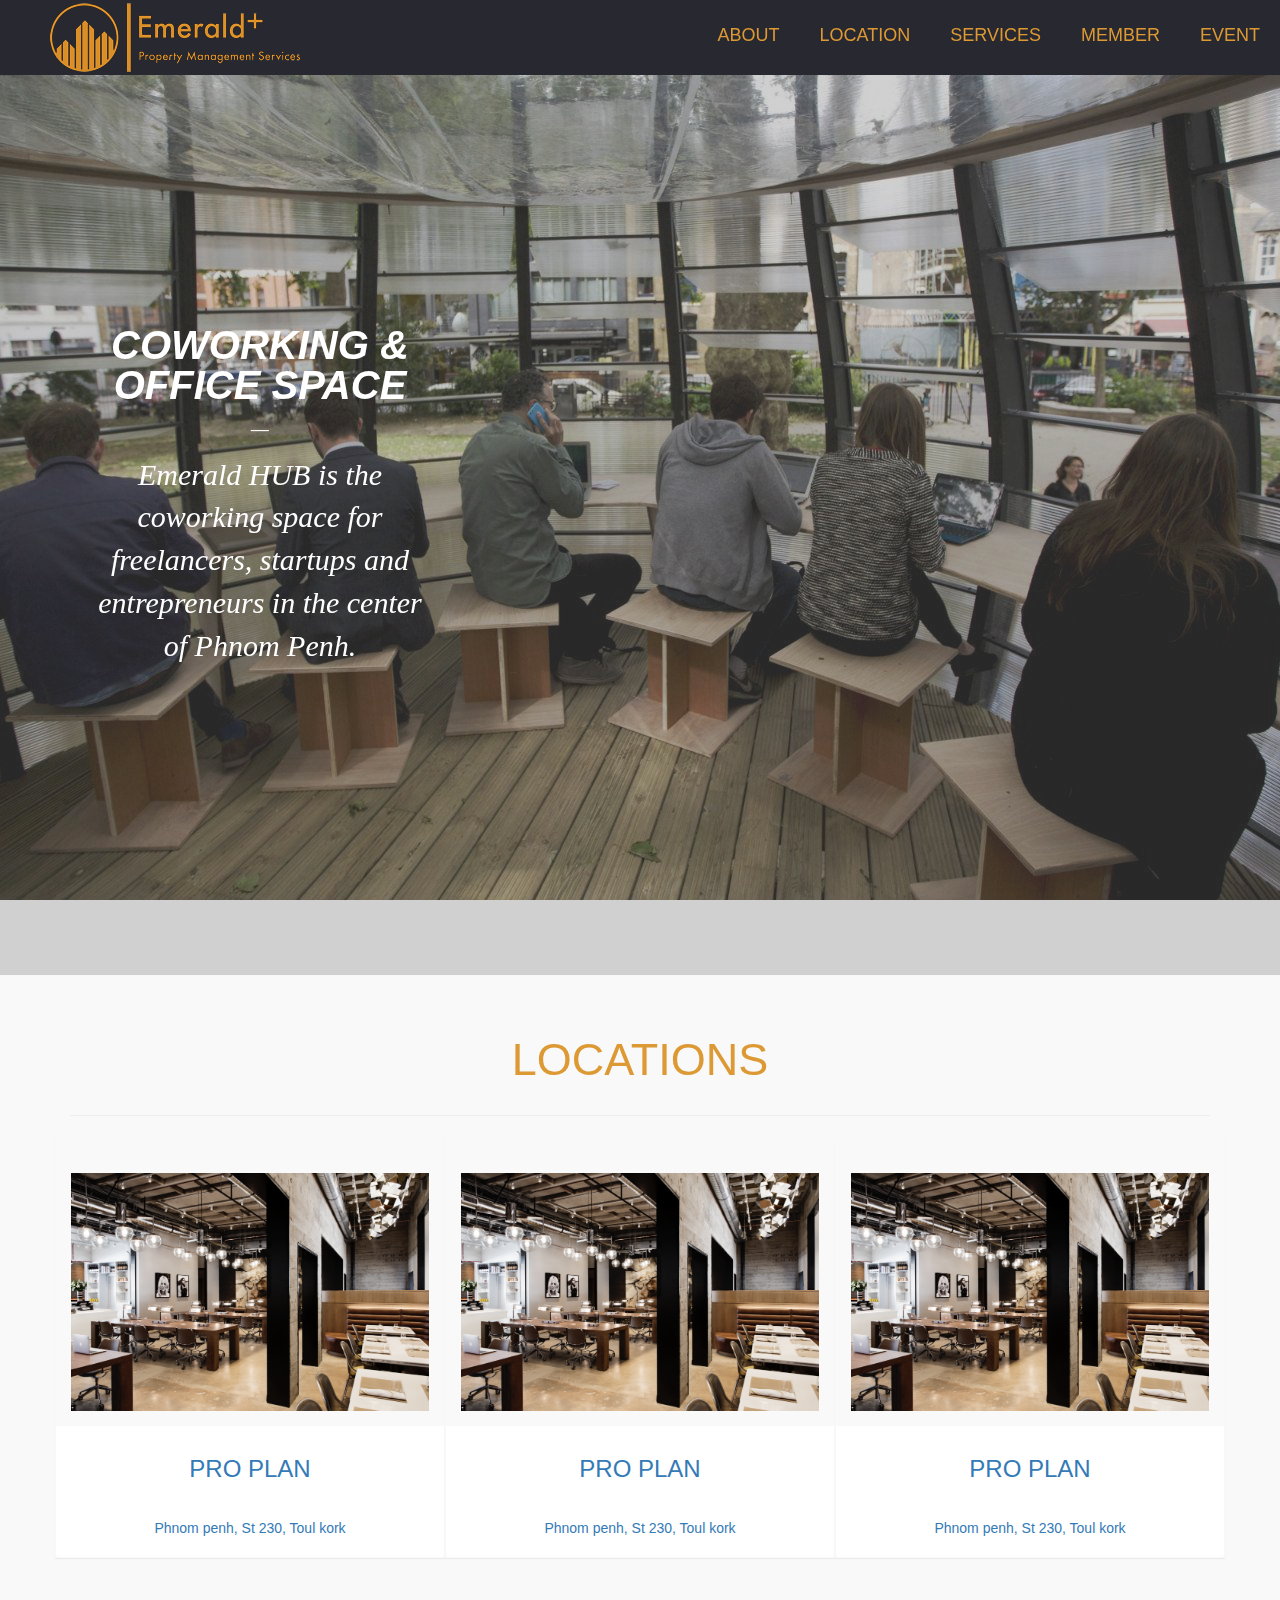
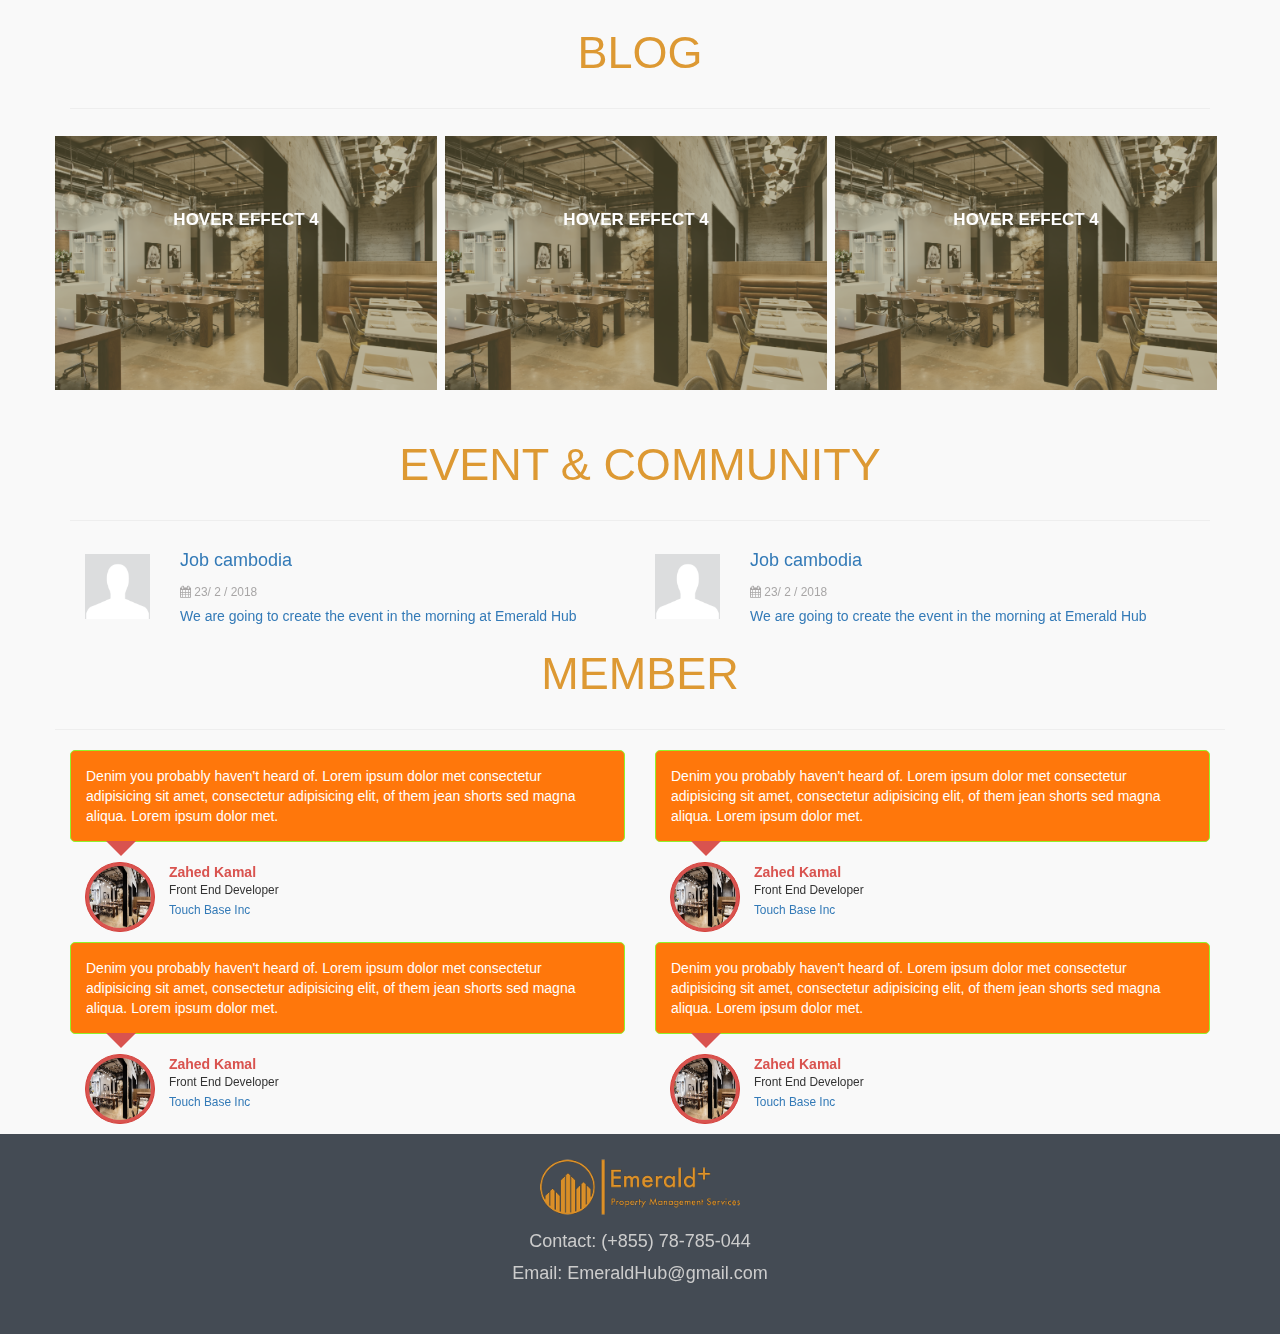
==== commit 6fc11942: "add more file" ====
--- a/emerallhub/index.html
+++ b/emerallhub/index.html
@@ -2,9 +2,7 @@
 <html>
 <head>
 	<title>emerall</title>
-
     <meta name="viewport" content="width=device-width, initial-scale=1">
-
 	 <!-- Latest compiled and minified CSS -->
 	<link rel="stylesheet" href="http://maxcdn.bootstrapcdn.com/bootstrap/3.3.6/css/bootstrap.min.css">
 	<link rel="stylesheet" href="http://cdnjs.cloudflare.com/ajax/libs/font-awesome/4.6.3/css/font-awesome.min.css">
@@ -16,6 +14,7 @@
 	<link rel="stylesheet" type="text/css" href="css/index.css">
 	<script src="js/jquery.fadeshow-0.1.1.js" type="text/javascript"></script>
 	<link rel="stylesheet" type="text/css" href="css/menu.css">
+	<link rel="stylesheet" type="text/css" href="css/footer.css">
 	<link rel="stylesheet" href="css/fadde-bg.css" />
 	<!-- <link rel="stylesheet" href="css/demo.css" /> -->
 	<script type="text/javascript" src="js/script.js"></script>
@@ -34,10 +33,14 @@
 </head>
 <body>
 <nav>
-  <div id="logo"><img src="images/logo-small.png" class="img-responsive"></div>
+  <div id="logo">
+  	<a href="index.html">
+      <img src="images/logo-small.png" class="img-responsive">
+    </a>
+  </div>
   	<center>
   		<label for="drop" class="toggle">
-  		<i class="fa fa-bars" aria-hidden="true" style="font-size:40px;padding-top:10px;"></i>
+  		<i class="fa fa-bars" aria-hidden="true" ></i>
 		</label>
 	</center>
   <input type="checkbox" id="drop" />
@@ -55,306 +58,123 @@
         <div class="container">
             <div class="background" style="background-color: rgba(117, 117, 117, 0.34);"></div>
 			<div class="text col-xs-12 col-md-4 col-sm-4 col-lg-4">
-				<h1 style="font-size:40px;line-height: 40px;font-weight:bold;">
+				<h1 class="h1-title" style="">
 					COWORKING & OFFICE SPACE
 				</h1>
 				<p>&mdash;</p>
-				<p>Emerald HUB is the coworking space for freelancers, startups and entrepreneurs in the center of Phnom Penh. </p>
+				<p class="p-description">Emerald HUB is the coworking space for freelancers, startups and entrepreneurs in the center of Phnom Penh. </p>
 			</div>
         </div>
 </header>
 <section class="container-fluid bg-space" id="section1">
-
 	<div class="container">
-		<h1 class="v-center">COWORKING & OFFICE SPACE</h1>
-	<hr>
+			<h1 class="v-center">LOCATIONS</h1>
+			<hr>
+
 	  	<div class="row">
-	    	<div class="col-sm-3">
-	          <div class="row">
-	          		<!-- PRICE ITEM -->
-					<div class="panel price panel-red">
-						<div class="panel-heading  text-center">
-						
+	    	<div class="col-sm-4 col-md-4">
+	          	<div class="row">
+	          		<a href="location-single.html">
+						<div class="panel price panel-red">
+							<div class="panel-heading  text-center">
+							</div>
+							<div class="panel-body text-center">
+								<img src="images/location1.png" class="img-responsive">
+							</div>
+							<ul class="list-group list-group-flush text-center">
+								<li class="list-group-item">
+									<h3>PRO PLAN</h3>
+								</li>
+								<li class="list-group-item">
+									<h5>Phnom penh, St 230, Toul kork</h5>
+								</li>
+							</ul>
 						</div>
-						<a href="location-single.html">
-						<div class="panel-body text-center">
-							<img src="images/location1.png" class="img-responsive">
-						</div>
-						</a>
-						<ul class="list-group list-group-flush text-center">
-							<li class="list-group-item">
-								<h3>PRO PLAN</h3>
-							</li>
-							<li class="list-group-item">
-								<h5>Price:400$/month</h5>
-								<small>Second floor, Pnom Penh</small>
-							</li>
-							
-						</ul>
-					</div>
-					
-					<!-- /PRICE ITEM -->
-	          </div>
-	    	</div>
-	    	<div class="col-sm-3">
-	          	<div class="row">
-	          		<!-- PRICE ITEM -->
-					<div class="panel price panel-red">
-						<div class="panel-heading  text-center">
-						
-						</div>
-						<a href="location-single.html">
-						<div class="panel-body text-center">
-							<img src="images/location2.jpg" class="img-responsive">
-						</div>
-						</a>
-						<ul class="list-group list-group-flush text-center">
-							<li class="list-group-item">
-								<h3>PRO PLAN</h3>
-							</li>
-							<li class="list-group-item">
-								<h5>Price:400$/month</h5>
-								<small>Second floor, Pnom Penh</small>
-							</li>
-							
-						</ul>
-					</div>
-					
-					<!-- /PRICE ITEM -->
+					</a>
 	          	</div>
 	    	</div>
-	    	<div class="col-sm-3">
+	    	<div class="col-sm-4 col-md-4">
 	          	<div class="row">
-	          		<!-- PRICE ITEM -->
-					<div class="panel price panel-red">
-						<div class="panel-heading  text-center">
-						
+	          		<a href="location-single.html">
+						<div class="panel price panel-red">
+							<div class="panel-heading  text-center">
+							</div>
+							<div class="panel-body text-center">
+								<img src="images/location1.png" class="img-responsive">
+							</div>
+							<ul class="list-group list-group-flush text-center">
+								<li class="list-group-item">
+									<h3>PRO PLAN</h3>
+								</li>
+								<li class="list-group-item">
+									<h5>Phnom penh, St 230, Toul kork</h5>
+								</li>
+							</ul>
 						</div>
-						<a href="location-single.html">
-						<div class="panel-body text-center">
-							<img src="images/location2.jpg" class="img-responsive">
-						</div>
-						</a>
-						<ul class="list-group list-group-flush text-center">
-							<li class="list-group-item">
-								<h3>PRO PLAN</h3>
-							</li>
-							<li class="list-group-item">
-								<h5>Price:400$/month</h5>
-								<small>Second floor, Pnom Penh</small>
-							</li>
-							
-						</ul>
-					</div>
-					
-					<!-- /PRICE ITEM -->
+					</a>
 	          	</div>
 	    	</div>
-	    	<div class="col-sm-3">
+	    	<div class="col-sm-4 col-md-4">
 	          	<div class="row">
-	          		<!-- PRICE ITEM -->
-					<div class="panel price panel-red">
-						<div class="panel-heading  text-center">
-						
+	          		<a href="location-single.html">
+						<div class="panel price panel-red">
+							<div class="panel-heading  text-center">
+							</div>
+							<div class="panel-body text-center">
+								<img src="images/location1.png" class="img-responsive">
+							</div>
+							<ul class="list-group list-group-flush text-center">
+								<li class="list-group-item">
+									<h3>PRO PLAN</h3>
+								</li>
+								<li class="list-group-item">
+									<h5>Phnom penh, St 230, Toul kork</h5>
+								</li>
+							</ul>
 						</div>
-						<a href="location-single.html">
-						<div class="panel-body text-center">
-							<img src="images/location2.jpg" class="img-responsive">
-						</div>
-						</a>
-						<ul class="list-group list-group-flush text-center">
-							<li class="list-group-item">
-								<h3>PRO PLAN</h3>
-							</li>
-							<li class="list-group-item">
-								<h5>Price:400$/month</h5>
-								<small>Second floor, Pnom Penh</small>
-							</li>
-							
-						</ul>
-					</div>
-					
-					<!-- /PRICE ITEM -->
+					</a>
 	          	</div>
 	    	</div>
-	    	<div class="col-sm-3">
-	          	<div class="row">
-	          		<!-- PRICE ITEM -->
-					<div class="panel price panel-red">
-						<div class="panel-heading  text-center">
-						
-						</div>
-						<a href="location-single.html">
-						<div class="panel-body text-center">
-							<img src="images/location2.jpg" class="img-responsive">
-						</div>
-						</a>
-						<ul class="list-group list-group-flush text-center">
-							<li class="list-group-item">
-								<h3>PRO PLAN</h3>
-							</li>
-							<li class="list-group-item">
-								<h5>Price:400$/month</h5>
-								<small>Second floor, Pnom Penh</small>
-							</li>
-							
-						</ul>
-					</div>
-					
-					<!-- /PRICE ITEM -->
-	          	</div>
-	    	</div>
-	    	<div class="col-sm-3">
-	          	<div class="row">
-	          		<!-- PRICE ITEM -->
-					<div class="panel price panel-red">
-						<div class="panel-heading  text-center">
-						
-						</div>
-						<a href="location-single.html">
-						<div class="panel-body text-center">
-							<img src="images/location2.jpg" class="img-responsive">
-						</div>
-						</a>
-						<ul class="list-group list-group-flush text-center">
-							<li class="list-group-item">
-								<h3>PRO PLAN</h3>
-							</li>
-							<li class="list-group-item">
-								<h5>Price:400$/month</h5>
-								<small>Second floor, Pnom Penh</small>
-							</li>
-							
-						</ul>
-					</div>
-					
-					<!-- /PRICE ITEM -->
-	          	</div>
-	    	</div>
-	    	<div class="col-sm-3">
-	          	<div class="row">
-	          		<!-- PRICE ITEM -->
-					<div class="panel price panel-red">
-						<div class="panel-heading  text-center">
-						
-						</div>
-						<a href="location-single.html">
-						<div class="panel-body text-center">
-							<img src="images/location2.jpg" class="img-responsive">
-						</div>
-						</a>
-						<ul class="list-group list-group-flush text-center">
-							<li class="list-group-item">
-								<h3>PRO PLAN</h3>
-							</li>
-							<li class="list-group-item">
-								<h5>Price:400$/month</h5>
-								<small>Second floor, Pnom Penh</small>
-							</li>
-							
-						</ul>
-					</div>
-					
-					<!-- /PRICE ITEM -->
-	          	</div>
-	    	</div>
-	    	<div class="col-sm-3">
-	          	<div class="row">
-	          		<!-- PRICE ITEM -->
-					<div class="panel price panel-red">
-						<div class="panel-heading  text-center">
-						
-						</div>
-						<a href="#">
-						<div class="panel-body text-center">
-							<img src="images/location1.png" class="img-responsive">
-						</div>
-						</a>
-						<ul class="list-group list-group-flush text-center">
-							<li class="list-group-item">
-								<h3>PRO PLAN</h3>
-							</li>
-							<li class="list-group-item">
-								<h5>Price:400$/month</h5>
-								<small>Second floor, Pnom Penh</small>
-							</li>
-							
-						</ul>
-					</div>
-					
-					<!-- /PRICE ITEM -->
-	          	</div>
-	    	</div>
-	  	</div>
+		</div>
 	</div>
 </section>
 <section class="container-fluid bg-space" style="margin-top:-10px;" id="section2">
-
 	<div class="container">
-		<h1 class="v-center">Blog Post</h1>
+		<h1 class="v-center">BLOG</h1>
 		<hr>
-		  	<div class="row">
-		  		<div class="col-lg-4 col-md-4 col-sm-6 col-xs-12 padding">
-			    	<div class="hovereffect">
-			        	<img class="img-responsive" src="images/location1.png" alt="">
-				        <div class="overlay">
-				        <a href="blog.html">
-				           <h2>Hover effect 4</h2>
-				        </a>
-				        </div>
-			    	</div>
-				</div>
-				<div class="col-lg-4 col-md-4 col-sm-6 col-xs-12 padding">
-			    	<div class="hovereffect">
-			        	<img class="img-responsive" src="images/location1.png" alt="">
-				        <div class="overlay">
-				        <a href="blog.html">
-				           <h2>Hover effect 4</h2>
-				        </a>
-				        </div>
-			    	</div>
-				</div>
-	
-				<div class="col-lg-4 col-md-4 col-sm-6 col-xs-12 padding">
-			    	<div class="hovereffect">
-			        	<img class="img-responsive" src="images/location1.png" alt="">
-				        <div class="overlay">
-				        <a href="blog.html">
-				           <h2>Hover effect 4</h2>
-				        </a>
-				        </div>
-			    	</div>
-				</div>
-				<div class="col-lg-4 col-md-4 col-sm-6 col-xs-12 padding">
-			    	<div class="hovereffect">
-			        	<img class="img-responsive" src="images/location1.png" alt="">
-				        <div class="overlay">
-				        <a href="blog.html">
-				           <h2>Hover effect 4</h2>
-				        </a>
-				        </div>
-			    	</div>
-				</div>
-				<div class="col-lg-4 col-md-4 col-sm-6 col-xs-12 padding">
-			    	<div class="hovereffect">
-			        	<img class="img-responsive" src="images/location1.png" alt="">
-				        <div class="overlay">
-				        <a href="blog.html">
-				           <h2>Hover effect 4</h2>
-				        </a>
-				        </div>
-			    	</div>
-				</div>
-				<div class="col-lg-4 col-md-4 col-sm-6 col-xs-12 padding">
-			    	<div class="hovereffect">
-			        	<img class="img-responsive" src="images/location1.png" alt="">
-				        <div class="overlay">
-				        <a href="blog.html">
-				           <h2>Hover effect 4</h2>
-				        </a>
-				        </div>
-			    	</div>
-				</div>
+	  	<div class="row">
+	  		<div class="col-lg-4 col-md-4 col-sm-6 col-xs-12 padding">
+	  			<a href="blog.html">
+		    	<div class="hovereffect">
+		        	<img class="img-responsive" src="images/location1.png" alt="">
+			        <div class="overlay">
+			           <h2>Hover effect 4</h2>
+			        </div>
+		    	</div>
+		    	</a>
+			</div>
+			<div class="col-lg-4 col-md-4 col-sm-6 col-xs-12 padding">
+	  			<a href="blog.html">
+		    	<div class="hovereffect">
+		        	<img class="img-responsive" src="images/location1.png" alt="">
+			        <div class="overlay">
+			           <h2>Hover effect 4</h2>
+			        </div>
+		    	</div>
+		    	</a>
+			</div>
+			<div class="col-lg-4 col-md-4 col-sm-6 col-xs-12 padding">
+	  			<a href="blog.html">
+		    	<div class="hovereffect">
+		        	<img class="img-responsive" src="images/location1.png" alt="">
+			        <div class="overlay">
+			           <h2>Hover effect 4</h2>
+			        </div>
+		    	</div>
+		    	</a>
+			</div>
+
+		</div>
 	</div>
 </section>
 <section class="container-fluid bg-space" style="margin-top:-10px;" id="section4">
@@ -362,51 +182,65 @@
 	<div class="container">
 		<h1 class="v-center">EVENT & COMMUNITY</h1>
 		<hr>
-	  	<div class="row" >
-	  		<div class="col-xs-12 col-sm-6 col-lg-6 col-md-6">
-	  			<a href="#">
-	  			<div class="row each-event">
-	  				<div class="col-xs-12 col-sm-4 col-lg-4 col-md-4">
-	  					<img src="images/event.jpg" class="img-responsive">
-	  				</div>
-	  				<div class="col-xs-12 col-sm-8 col-lg-8 col-md-8">
-	  					<span>
-	  						<a href="single-event.html">
-	  						<h4  class="title-event">Related To Your Events History</h4>
-	  						</a>
-	  						<label>We are happy to promot your company.</label>
-	  					</span>
-	  					<br>
-	  					<span><small class="date-event">12/ 2/ 2016</small></span><br>
-	  					
-	  				</div>
-	  			</div>
-	  			</a>
-	  		</div>
-	  		<div class="col-xs-12 col-sm-6 col-lg-6 col-md-6">
-	  			<a href="#">
-	  			<div class="row each-event">
-	  				<div class="col-xs-12 col-sm-4 col-lg-4 col-md-4">
-	  					<img src="images/event.jpg" class="img-responsive">
-	  				</div>
-	  				<div class="col-xs-12 col-sm-8 col-lg-8 col-md-8">
-	  					<span>
-	  						<a href="single-event.html">
-	  						<h4 class="title-event">Related To Your Events History</h4>
-	  						</a>
-	  						<label>We are happy to promot your company.</label>
-	  					</span><br>
-	  					<span><small class="date-event">12/ 2/ 2016</small></span><br>
-	  				</div>
-	  			</div>
-	  			</a>
-	  		</div>
-
-	  	</div>
-
+	  	<!--event -->
+	  	<div class="col-md-6">
+	  		<div class="row myrow mybox1 borderight">
+				<a href="#" target="_blank">
+					<div class="col-xs-12 col-sm-12 col-md-12 col-lg-12 border" style="padding: 0px;">
+					    <div class="hidden-xs col-sm-2 col-md-2 col-lg-2 mypad ">
+					    	<img src="images/profile.png" class="img-responsive" style="padding:0px;margin-top: 13px;">
+					    	<br>
+					    </div>
+					    <div class="col-xs-12 col-sm-10 col-md-10 col-lg-10 mypad">
+					    	<h4 class="mytitle">
+					    		Job cambodia
+					    	</h4>
+					    	<small style="color: #a8a6a6;">
+					    		<i class="fa fa-calendar" aria-hidden="true"></i>
+						    	<!-- /<span >400$</span> -->
+						    	<span>23/ 2 / 2018</span>
+						    </small>
+						    <br>
+					    	<p class="pull-left" style="margin-top:5px;">
+					    		We are going to create the event in the morning at Emerald Hub
+					    	</p>
+					    </div>
+					</div>
+				</a>
+			</div>
+		</div>
+		<div class="col-md-6">
+	  		<div class="row myrow mybox1 borderight">
+				<a href="#" target="_blank">
+					<div class="col-xs-12 col-sm-12 col-md-12 col-lg-12 border" style="padding: 0px;">
+					    <div class="hidden-xs col-sm-2 col-md-2 col-lg-2 mypad ">
+					    	<img src="images/profile.png" class="img-responsive" style="padding:0px;margin-top: 13px;">
+					    	<br>
+					    </div>
+					    <div class="col-xs-12 col-sm-10 col-md-10 col-lg-10 mypad">
+					    	<h4 class="mytitle">
+					    		Job cambodia
+					    	</h4>
+					    	<small style="color: #a8a6a6;">
+					    		<i class="fa fa-calendar" aria-hidden="true"></i>
+						    	<!-- /<span >400$</span> -->
+						    	<span>23/ 2 / 2018</span>
+						    </small>
+						    <br>
+					    	<p class="pull-left" style="margin-top:5px;">
+					    		We are going to create the event in the morning at Emerald Hub
+					    	</p>
+					    </div>
+					</div>
+				</a>
+			</div>
+		</div>
+
+
+	  	<!--end event-->
 	  	<!--Team-->
 	  	<div class="row" id="section3">
-	  		<h1 class="v-center">TEAM</h1>
+	  		<h1 class="v-center">MEMBER</h1>
 			<hr>
 			<!--box for team-->
 			<div class="container">
@@ -475,95 +309,40 @@
 			</div>
 			<!--end box team-->
 	  	</div>
-
 	  	<!--end team-->
 	</div>
 </section>
-<!--modal join-->
-        	<div class="modal fade" id="myModal">
-				<div class="modal-dialog">
-				    <div class="modal-content">
-				      <div class="modal-header">
-				        <button type="button" class="close" data-dismiss="modal" aria-hidden="true">x</button>
-				      </div>
-				      <div class="modal-body">
-				        <form class="form-horizontal">
-							<fieldset>
-							    <legend>
-							    	<center>
-							    		Join Event with us 3/ 3/ 2016
-							    	</center>
-							    </legend>
-							    <div class="form-group">
-							      <div class="col-lg-12">
-							        <input class="form-control" id="inputName" placeholder="Your name" type="text">
-							      </div>
-							    </div>
-							    <div class="form-group">
-							       <div class="col-lg-12">
-							        <input class="form-control" id="inputOrg" placeholder="Orgnanization" type="text">
-							      </div>
-							    </div>
-							    <div class="form-group">
-							      <div class="col-lg-12">
-							        <button type="reset" class="btn btn-default">Cancel</button>
-							        <button type="submit" class="btn btn-primary">Submit</button>
-							      </div>
-							    </div>
-							
-							</fieldset>
-						</form>
-				      </div>
-				  
-				    </div><!-- /.modal-content -->
-				</div><!-- /.modal-dialog -->
-			</div><!-- /.modal -->
-		</div>
-        <!--end modal join-->
-
-
-<footer style="height:200px; background:black;width:100%;">
-    <!-- <div class="footer" id="footer">
-        <div class="container">
-            <div class="row">
-                <div class="col-lg-2  col-md-2 col-sm-4 col-xs-6">
+<footer id="footer">
+  <div class="container">
+    <div class="row">    
+      <div class="col-xs-6 col-sm-6 col-md-3 column"> 
+      </div>
+      <div class="col-xs-12 col-md-6 column">          
+        <center>
+          <ul class="nav">
+            <li>
+            <a href="#">
+              <img src="images/logo-small.png" class="footer_logo img-responsive brand">
+            </a>
+            </li>
+            <li><a href="#">
                     
-                </div>
-                <div class="col-lg-2  col-md-2 col-sm-4 col-xs-6">
-                    
-                </div>
-                <div class="col-lg-4  col-md-4 col-sm-4 col-xs-12">
-                     <ul>
-                        <li>
-                           <h3 style="font-size:23px;color:white;">Contact Us</h3>
-                        </li>
-                    </ul>
-                    <ul class="info">
-                        <li>TEL: 090 90 90</li>
-                        <li>EMAIL: Emeralhub@gmail.com</li>
-                        <li>Address: st Phnom Penh, St. 200</li>
-                    </ul>
-                   
-                </div>
-                <div class="col-lg-3  col-md-3 col-sm-6 col-xs-12 ">
-                    <ul>
-                        <li>
-                           <h3> FOLLOW US</h3>
-                        </li>
-                    </ul>
-                    <ul class="social">
-                        <li> <a href="#"> <i class=" fa fa-facebook">   </i> </a> </li>
-                        <li> <a href="#"> <i class="fa fa-twitter">   </i> </a> </li>
-                        <li> <a href="#"> <i class="fa fa-google-plus">   </i> </a> </li>
-                        <li> <a href="#"> <i class="fa fa-pinterest">   </i> </a> </li>
-                        <li> <a href="#"> <i class="fa fa-youtube">   </i> </a> </li>
-                    </ul>
-                </div>
-            </div>
-        </div>
-
-    </div> -->
- </footer>
+            </a></li>
+            <li style="font-size:18px;color:white;"><a href="#">
+              Contact: (+855) 78-785-044
+            </a></li>
+            <li style="font-size:18px;color:white;"><a href="#">
+              Email: EmeraldHub@gmail.com
+            </a></li>
+
+          </ul> 
+        </center>
+      </div>
+      <div class="col-xs-6 col-md-6 column">           
+      </div>
+    </div><!--/row-->
+  </div>
+</footer>
 
 </body>
 </html>--- a/emerallhub/css/index.css
+++ b/emerallhub/css/index.css
@@ -11,12 +11,11 @@
 
 section {
 	padding-top: 0px;  
-    padding-bottom:0px; 
-    min-height:calc(100% - 1px);
+  padding-bottom:0px; 
 }
 .v-center {
     font-size:45px;
-    color: #FF770B;
+    color: #dd9933;
 }
   
 .well {
@@ -51,133 +50,7 @@
   clear: both;
   display: block;
 }
-.footer {
-  background: #282830;
-  height: auto;
-  padding-bottom: 30px;
-  position: relative;
-  width: 100%;
-  border-bottom: 1px solid #CCCCCC;
-  border-top: 1px solid #DDDDDD;
-}
-
-.footer p {
-  margin: 0;
-}
-.footer img {
-  max-width: 100%;
-}
-.footer h3 {
-  border-bottom: 1px solid #BAC1C8;
-  color: #54697E;
-  font-size: 18px;
-  font-weight: 600;
-  line-height: 27px;
-  padding: 40px 0 10px;
-  text-transform: uppercase;
-}
-.footer ul {
-  font-size: 13px;
-  list-style-type: none;
-  margin-left: 0;
-  padding-left: 0;
-  margin-top: 15px;
-  color: #7F8C8D;
-}
-.footer ul li a {
-  padding: 0 0 5px 0;
-  display: block;
-}
-.footer a {
-  color: #78828D
-}
-.supportLi h4 {
-  font-size: 20px;
-  font-weight: lighter;
-  line-height: normal;
-  margin-bottom: 0 !important;
-  padding-bottom: 0;
-}
-.newsletter-box input#appendedInputButton {
-  background: #FFFFFF;
-  display: inline-block;
-  float: left;
-  height: 30px;
-  clear: both;
-  width: 100%;
-}
-.newsletter-box .btn {
-  border: medium none;
-  -webkit-border-radius: 3px;
-  -moz-border-radius: 3px;
-  -o-border-radius: 3px;
-  -ms-border-radius: 3px;
-  border-radius: 3px;
-  display: inline-block;
-  height: 40px;
-  padding: 0;
-  width: 100%;
-  color: #fff;
-}
-.newsletter-box {
-  overflow: hidden;
-}
-.bg-gray {
-  background-image: -moz-linear-gradient(center bottom, #BBBBBB 0%, #F0F0F0 100%);
-  box-shadow: 0 1px 0 #B4B3B3;
-}
-.social li {
-  background: none repeat scroll 0 0 #B5B5B5;
-  border: 2px solid #B5B5B5;
-  -webkit-border-radius: 50%;
-  -moz-border-radius: 50%;
-  -o-border-radius: 50%;
-  -ms-border-radius: 50%;
-  border-radius: 50%;
-  float: left;
-  height: 36px;
-  line-height: 36px;
-  margin: 0 8px 0 0;
-  padding: 0;
-  text-align: center;
-  width: 36px;
-  transition: all 0.5s ease 0s;
-  -moz-transition: all 0.5s ease 0s;
-  -webkit-transition: all 0.5s ease 0s;
-  -ms-transition: all 0.5s ease 0s;
-  -o-transition: all 0.5s ease 0s;
-}
-.social li:hover {
-  transform: scale(1.15) rotate(360deg);
-  -webkit-transform: scale(1.1) rotate(360deg);
-  -moz-transform: scale(1.1) rotate(360deg);
-  -ms-transform: scale(1.1) rotate(360deg);
-  -o-transform: scale(1.1) rotate(360deg);
-}
-.social li a {
-  color: #EDEFF1;
-}
-.social li:hover {
-  border: 2px solid #2c3e50;
-  background: #2c3e50;
-}
-.social li a i {
-  font-size: 16px;
-  margin: 0 0 0 5px;
-  color: #EDEFF1 !important;
-}
-.footer-bottom {
-  background: #E3E3E3;
-  border-top: 1px solid #DDDDDD;
-  padding-top: 10px;
-  padding-bottom: 10px;
-}
-.footer-bottom p.pull-left {
-  padding-top: 6px;
-}
-.payments {
-  font-size: 1.5em; 
-}
+
 
 /*overlay background*/
 .intro-header {
@@ -202,9 +75,40 @@
    background: rgba(0, 0, 0, 0.7);
    padding: 10px; 
 }
-@media only screen and (min-width: 768px) {
-  .intro-header{
-    /*padding: 150px 0;*/
+@media only screen and (min-width: 1400px) {
+    section {
+      margin-top: -50px;
+    }
+}
+.h1-title {
+  font-size: 40px;
+  line-height: 40px;
+  font-weight: bold;
+}
+.p-description {
+  font-size: 30px;
+}
+@media only screen and (max-width: 700px) {
+  .h1-title {
+    font-size: 20px;
+  }
+  .intro-header {
+    height: 60%;
+  }
+  .container {
+    padding: 0px;
+  }
+  .v-center {
+    font-size: 20px;
+  }
+  .row {
+    padding: 0px;
+  }
+  .p-description {
+  font-size: 16px;
+  }
+  .fa-bars {
+    font-size: 20px;
   }
 }
 .intro-header .site-heading,
@@ -269,74 +173,74 @@
 }
 
 /*pricing*/
-    .panel{
-      margin-bottom: 20px;
-      background-color: #f9f9f9;
-      border: 1px solid transparent;
-      border-radius: 4px;
-      -webkit-box-shadow: 0 1px 1px rgba(0,0,0,.05);
-      box-shadow: 0 1px 1px rgba(0,0,0,.05);
-    }
-    .panel.price,
-        .panel.price>.panel-heading{
-            border-radius:0px;
-            -moz-transition: all .3s ease;
-            -o-transition:  all .3s ease;
-            -webkit-transition:  all .3s ease;
-        }
-        .panel.price:hover{
-            box-shadow: 0px 0px 0px rgba(0,0,0, .2);
-        }
-        .panel-red:hover{
-            background-color: #F29B34;
-            -moz-box-shadow: 0px -1px 3px #fafafa;
-            -webkit-box-shadow: 0px -1px 3px #fafafa;
-            box-shadow: 0px -1px 3px #fafafa;
-        }
+.panel{
+  margin-bottom: 20px;
+  background-color: #f9f9f9;
+  border: 1px solid transparent;
+  border-radius: 4px;
+  -webkit-box-shadow: 0 1px 1px rgba(0,0,0,.05);
+  box-shadow: 0 1px 1px rgba(0,0,0,.05);
+}
+.panel.price,
+.panel.price>.panel-heading{
+    border-radius:0px;
+    -moz-transition: all .3s ease;
+    -o-transition:  all .3s ease;
+    -webkit-transition:  all .3s ease;
+}
+.panel.price:hover{
+    box-shadow: 0px 0px 0px rgba(0,0,0, .2);
+}
+.panel-red:hover{
+    background-color: #F29B34;
+    -moz-box-shadow: 0px -1px 3px #fafafa;
+    -webkit-box-shadow: 0px -1px 3px #fafafa;
+    box-shadow: 0px -1px 3px #fafafa;
+}
+
         
-                
-        .panel.price>.panel-heading{
-            /*box-shadow: 0px 1px 0px rgba(50,50,50, .2) inset;*/
-            text-shadow:0px 1px 0px rgba(50,50,50, .6);
-        }
-            
-        .price .list-group-item{
-            border-bottom-:1px solid rgba(250,250,250, .5);
-        }
+.panel.price>.panel-heading{
+    /*box-shadow: 0px 1px 0px rgba(50,50,50, .2) inset;*/
+    text-shadow:0px 1px 0px rgba(50,50,50, .6);
+}
+    
+.price .list-group-item{
+    border-bottom-:1px solid rgba(250,250,250, .5);
+}
+
+.panel.price .list-group-item:last-child {
+    border-bottom-right-radius: 0px;
+    border-bottom-left-radius: 0px;
+}
+.panel.price .list-group-item:first-child {
+    border-top-right-radius: 0px;
+    border-top-left-radius: 0px;
+}
         
-        .panel.price .list-group-item:last-child {
-            border-bottom-right-radius: 0px;
-            border-bottom-left-radius: 0px;
-        }
-        .panel.price .list-group-item:first-child {
-            border-top-right-radius: 0px;
-            border-top-left-radius: 0px;
-        }
+.price .panel-footer {
+    color: #fff;
+    border-bottom:0px;
+    background-color:  #f9f9f9;
+    /*box-shadow: 0px 1px 0px rgba(0,0,0, .3);*/
+}
+
         
-        .price .panel-footer {
-            color: #fff;
-            border-bottom:0px;
-            background-color:  #f9f9f9;
-            /*box-shadow: 0px 1px 0px rgba(0,0,0, .3);*/
-        }
-        
-        
-        .panel.price .btn{
-            box-shadow: 0 -1px 0px rgba(50,50,50, .2) inset;
-            border:0px;
-        }
-        .list-group-item {
-            position: relative;
-            display: block;
-            padding: 10px 15px;
-            margin-bottom: -1px;
-            background-color: #fff;
-            border: 0px solid #ddd;
-        }
-        .panel > .list-group .list-group-item, .panel > .panel-collapse > .list-group .list-group-item {
-            border-width: 0px 0;
-            border-radius: 0;
-        }
+.panel.price .btn{
+    box-shadow: 0 -1px 0px rgba(50,50,50, .2) inset;
+    border:0px;
+}
+.list-group-item {
+      position: relative;
+      display: block;
+      padding: 10px 15px;
+      margin-bottom: -1px;
+      background-color: #fff;
+      border: 0px solid #ddd;
+  }
+.panel > .list-group .list-group-item, .panel > .panel-collapse > .list-group .list-group-item {
+    border-width: 0px 0;
+    border-radius: 0;
+}
 
 .btn-danger{
   background-color: #F29B34;
--- a/emerallhub/css/footer.css
+++ b/emerallhub/css/footer.css
@@ -0,0 +1,32 @@
+footer {
+	background-color: #444B54;
+    color:#ddd;
+    min-height:200px;
+    padding-top:20px;
+    padding-bottom:40px;
+}
+
+footer .nav>li>a {
+    padding:3px;
+    color:#ccc;
+}
+
+footer .nav>li>a:hover {
+    background-color:transparent;
+	color:#fff;
+}
+.footer_logo{
+  width     :200px;
+  height: auto;
+}
+.hr_footer{
+  margin-top: 11px;
+  margin-bottom: 20px;
+  border: 0;
+  border-top: 1px solid #eee;
+}
+.banner{
+	background-color: #E7E7E7;
+	border-top: 10px solid #67aaec;
+	padding-top: 10px;
+}--- a/emerallhub/css/fadde-bg.css
+++ b/emerallhub/css/fadde-bg.css
@@ -95,13 +95,14 @@
 
 /*hover overlay*/
 .hovereffect {
-  width: 100%;
+  width: 98%;
   height: 100%;
   float: left;
   overflow: hidden;
   position: relative;
   text-align: center;
   cursor: default;
+  margin-top: 7px;
 }
 
 .hovereffect .overlay {
@@ -114,6 +115,7 @@
   background-color: rgba(128, 119, 74, 0.48);
   -webkit-transition: all 0.4s ease-in-out;
   transition: all 0.4s ease-in-out;
+  cursor: pointer;
 }
 
 .hovereffect:hover .overlay {
